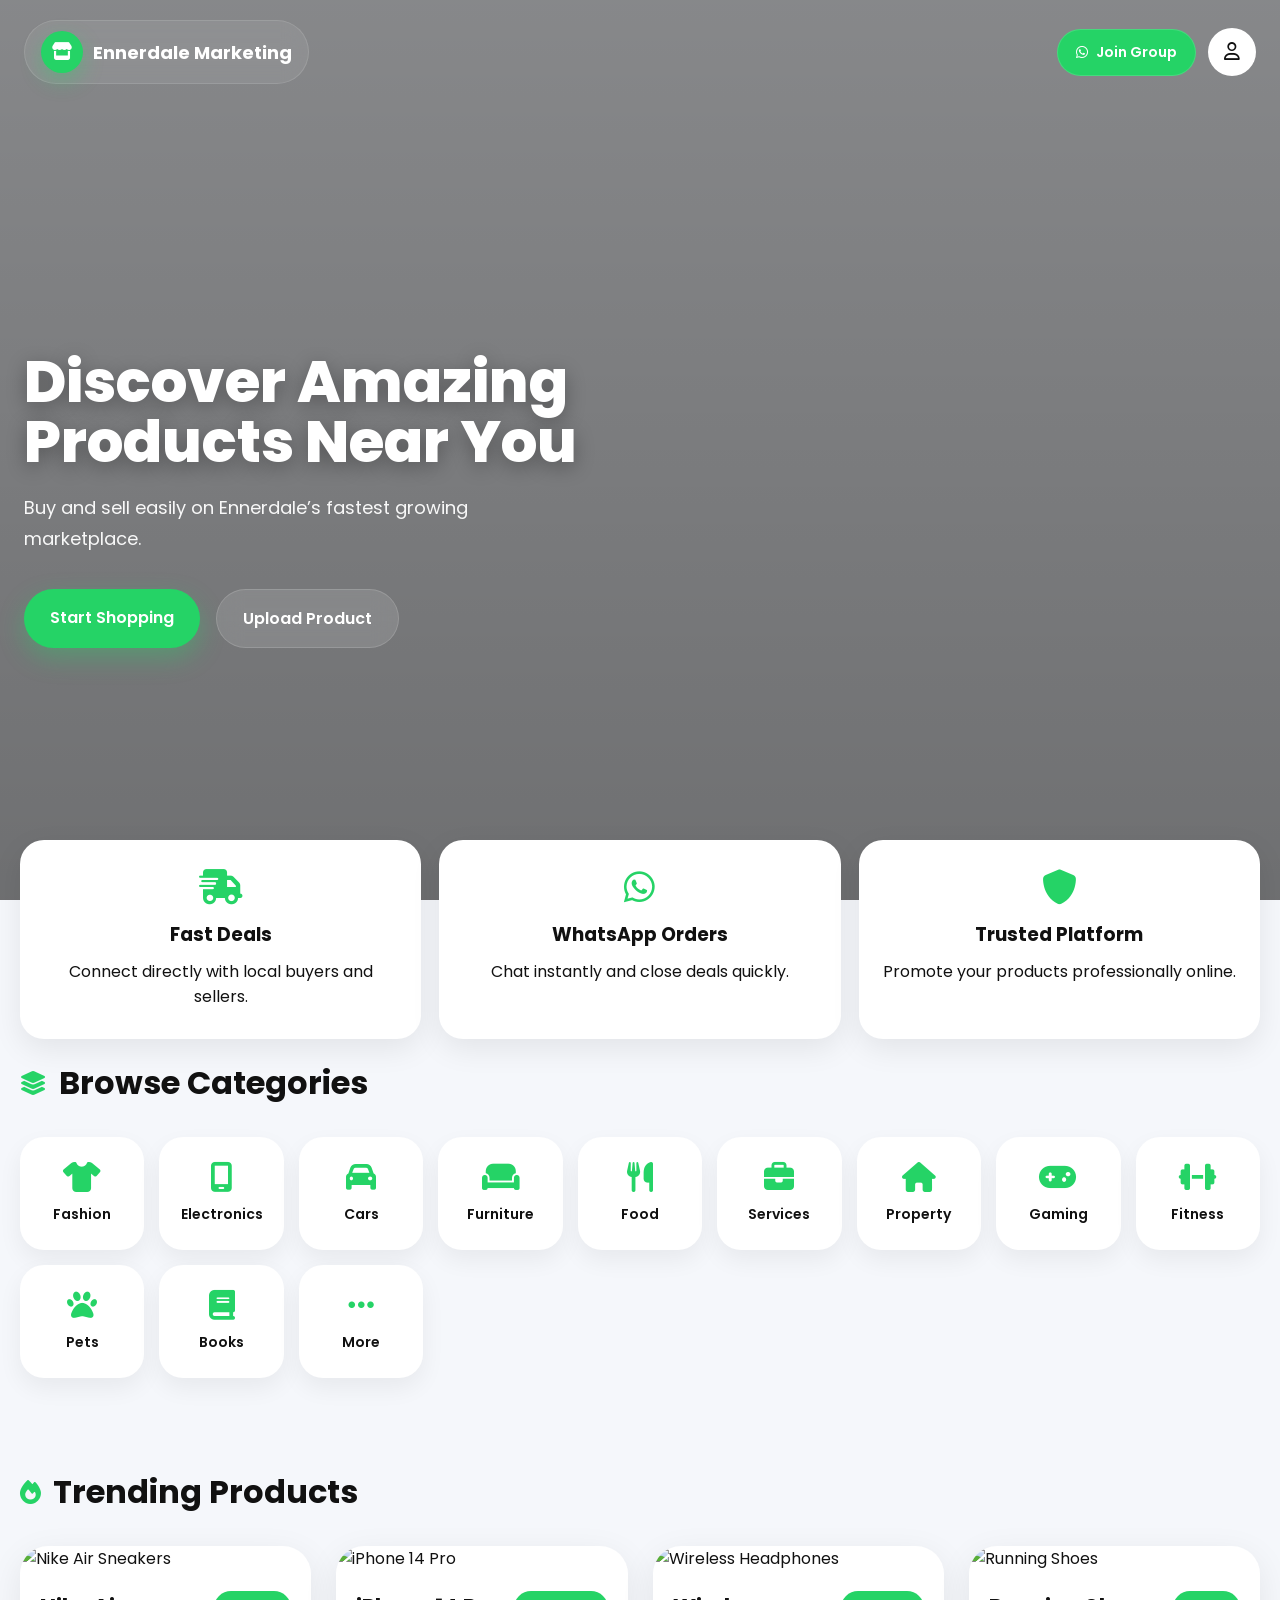
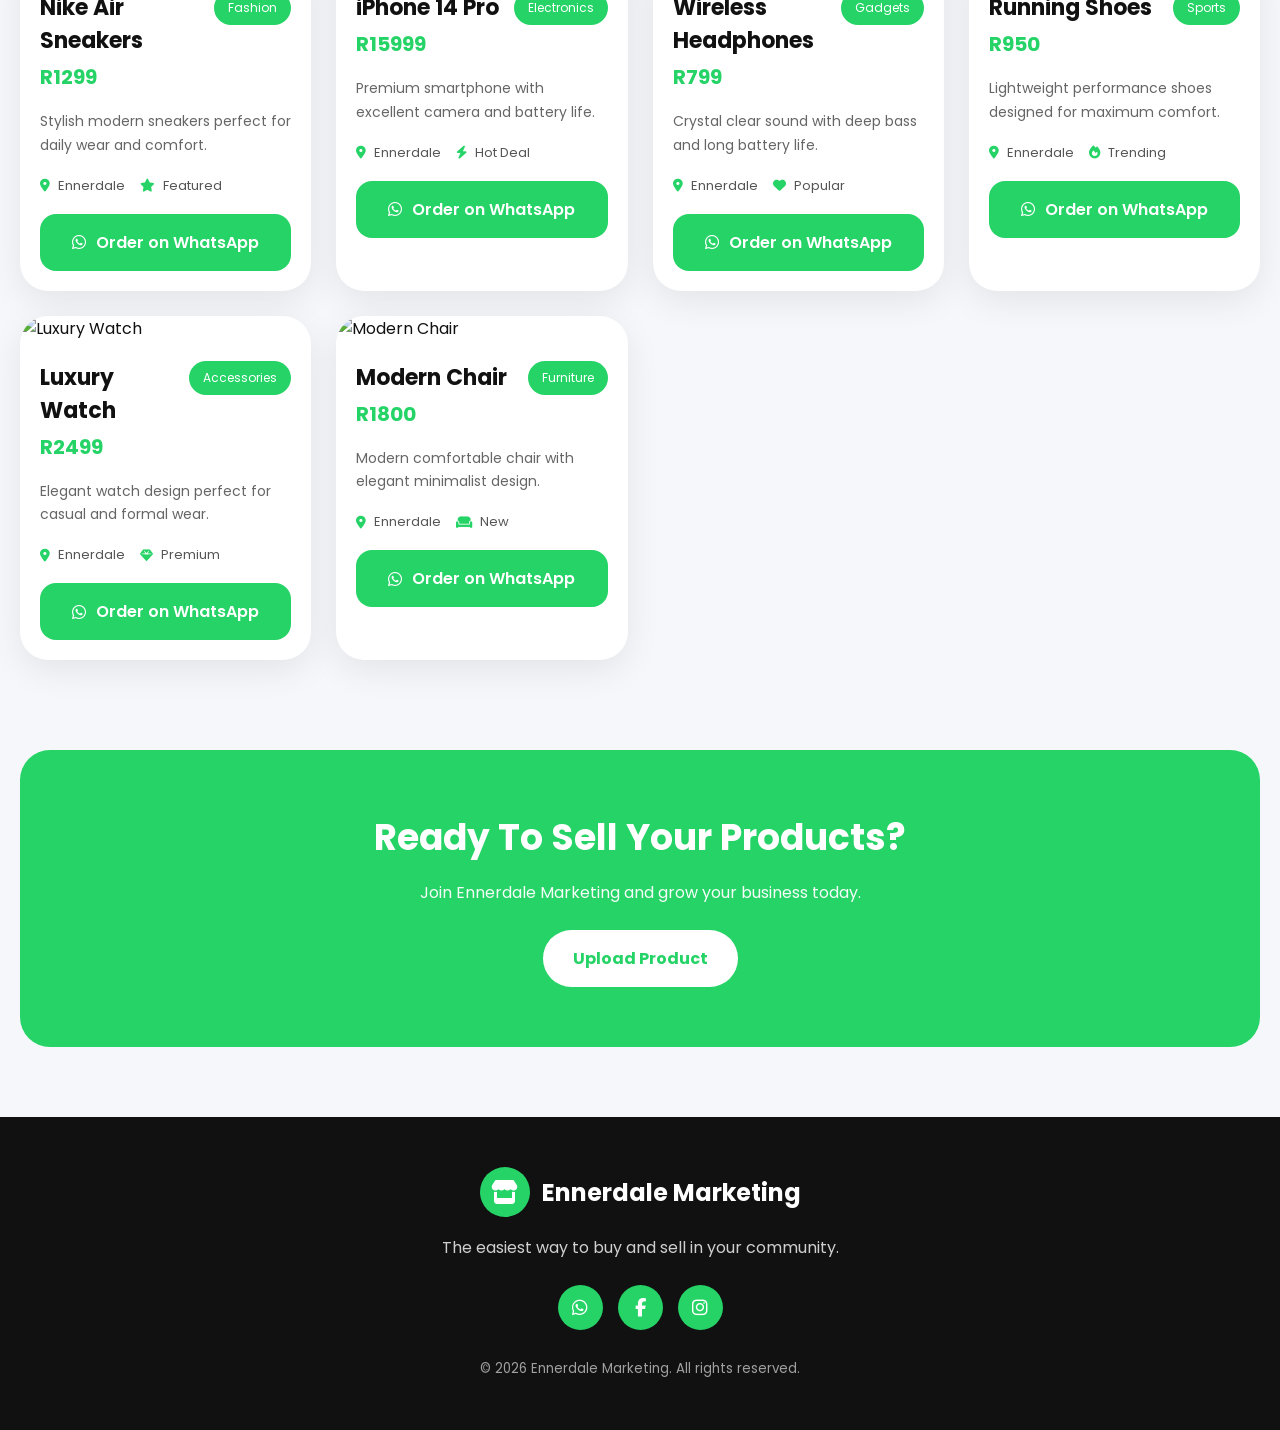
==== index.html @ 595d5272 "feat: implement product enquiry modal with WhatsApp deep-linking for product cards" ====
<!DOCTYPE html>
<html lang="en">
<head>
  <meta charset="UTF-8"/>
  <meta name="viewport" content="width=device-width, initial-scale=1.0"/>

  <title>Ennerdale Marketing</title>

  <!-- FONT -->
  <link rel="preconnect" href="https://fonts.googleapis.com">
  <link rel="preconnect" href="https://fonts.gstatic.com" crossorigin>

  <link href="https://fonts.googleapis.com/css2?family=Poppins:wght@300;400;500;600;700;800&display=swap" rel="stylesheet">

  <!-- ICONS -->
  <link
    rel="stylesheet"
    href="https://cdnjs.cloudflare.com/ajax/libs/font-awesome/6.5.2/css/all.min.css"
  />

  <link rel="stylesheet" href="style.css"/>
</head>
<body>

  <!-- HERO -->
<header class="hero">

  <!-- HERO IMAGE -->

  

  <!-- DARK OVERLAY -->

  <div class="hero-overlay"></div>

  <!-- NAVBAR -->

  <nav class="navbar">

    <div class="logo">

      <i class="fa-solid fa-store"></i>

      <span>Ennerdale Marketing</span>

    </div>

    <div class="nav-actions">

      <a
        href="https://chat.whatsapp.com/"
        target="_blank"
        class="group-btn"
      >

        <i class="fa-brands fa-whatsapp"></i>

        Join Group

      </a>

      <a href="https://j38-dev.github.io/Ennerdale-Marketing-Login/" class="login-icon">

        <i class="fa-regular fa-user"></i>

      </a>

    </div>

  </nav>

  <!-- HERO CONTENT -->

  <div class="hero-content">

    <h1>
      Discover Amazing Products Near You
    </h1>

    <p>
      Buy and sell easily on Ennerdale’s fastest growing marketplace.
    </p>

    <div class="hero-buttons">

      <a href="#" class="hero-btn primary-btn">
        Start Shopping
      </a>

      <a href="https://j38-dev.github.io/Ennerdale-marketing-product-page/" class="hero-btn secondary-btn">
        Upload Product
      </a>

    </div>

  </div>

</header>

  <!-- FEATURES -->

  <section class="features">

    <div class="feature-box">

      <i class="fa-solid fa-truck-fast"></i>

      <h3>Fast Deals</h3>

      <p>
        Connect directly with local buyers and sellers.
      </p>

    </div>

    <div class="feature-box">

      <i class="fa-brands fa-whatsapp"></i>

      <h3>WhatsApp Orders</h3>

      <p>
        Chat instantly and close deals quickly.
      </p>

    </div>

    <div class="feature-box">

      <i class="fa-solid fa-shield"></i>

      <h3>Trusted Platform</h3>

      <p>
        Promote your products professionally online.
      </p>

    </div>

  </section>

<!-- CATEGORIES -->

<section class="categories-section">

  <div class="section-title">

    <i class="fa-solid fa-layer-group"></i>

    <h2>Browse Categories</h2>

  </div>

  <div class="categories-grid">

    <div class="category-card">
      <i class="fa-solid fa-shirt"></i>
      <span>Fashion</span>
    </div>

    <div class="category-card">
      <i class="fa-solid fa-mobile-screen"></i>
      <span>Electronics</span>
    </div>

    <div class="category-card">
      <i class="fa-solid fa-car"></i>
      <span>Cars</span>
    </div>

    <div class="category-card">
      <i class="fa-solid fa-couch"></i>
      <span>Furniture</span>
    </div>

    <div class="category-card">
      <i class="fa-solid fa-utensils"></i>
      <span>Food</span>
    </div>

    <div class="category-card">
      <i class="fa-solid fa-briefcase"></i>
      <span>Services</span>
    </div>

    <div class="category-card">
      <i class="fa-solid fa-house"></i>
      <span>Property</span>
    </div>

    <div class="category-card">
      <i class="fa-solid fa-gamepad"></i>
      <span>Gaming</span>
    </div>

    <div class="category-card">
      <i class="fa-solid fa-dumbbell"></i>
      <span>Fitness</span>
    </div>

    <div class="category-card">
      <i class="fa-solid fa-paw"></i>
      <span>Pets</span>
    </div>

    <div class="category-card">
      <i class="fa-solid fa-book"></i>
      <span>Books</span>
    </div>

    <div class="category-card">
      <i class="fa-solid fa-ellipsis"></i>
      <span>More</span>
    </div>

  </div>

</section>

  <!-- PRODUCTS -->

  <section class="products-section">

    <div class="section-title">

      <i class="fa-solid fa-fire"></i>

      <h2>Trending Products</h2>

    </div>

    <div class="products-grid">

      <!-- PRODUCT 1 -->

      <div class="product-card" id="nike-air-sneakers" data-title="Nike Air Sneakers" data-price="R1299" data-image="https://images.unsplash.com/photo-1542291026-7eec264c27ff?q=80&w=1200" data-category="Fashion">

        <img
          src="https://images.unsplash.com/photo-1542291026-7eec264c27ff?q=80&w=1200"
          class="product-image"
          alt="Nike Air Sneakers"
        >

        <div class="product-content">

          <div class="top-row">

            <div>

              <div class="product-title">
                Nike Air Sneakers
              </div>

              <div class="product-price">
                R1299
              </div>

            </div>

            <div class="category-badge">
              Fashion
            </div>

          </div>

          <div class="product-description">
            Stylish modern sneakers perfect for daily wear and comfort.
          </div>

          <div class="info-row">

            <div class="info-item">
              <i class="fa-solid fa-location-dot"></i>
              Ennerdale
            </div>

            <div class="info-item">
              <i class="fa-solid fa-star"></i>
              Featured
            </div>

          </div>

          <a
            href="#"
            class="whatsapp-btn enquire-btn"
          >

            <i class="fa-brands fa-whatsapp"></i>

            Order on WhatsApp

          </a>

        </div>

      </div>

      <!-- PRODUCT 2 -->

      <div class="product-card" id="iphone-14-pro" data-title="iPhone 14 Pro" data-price="R15999" data-image="https://images.unsplash.com/photo-1511707171634-5f897ff02aa9?q=80&w=1200" data-category="Electronics">

        <img
          src="https://images.unsplash.com/photo-1511707171634-5f897ff02aa9?q=80&w=1200"
          class="product-image"
          alt="iPhone 14 Pro"
        >

        <div class="product-content">

          <div class="top-row">

            <div>

              <div class="product-title">
                iPhone 14 Pro
              </div>

              <div class="product-price">
                R15999
              </div>

            </div>

            <div class="category-badge">
              Electronics
            </div>

          </div>

          <div class="product-description">
            Premium smartphone with excellent camera and battery life.
          </div>

          <div class="info-row">

            <div class="info-item">
              <i class="fa-solid fa-location-dot"></i>
              Ennerdale
            </div>

            <div class="info-item">
              <i class="fa-solid fa-bolt"></i>
              Hot Deal
            </div>

          </div>

          <a
            href="#"
            class="whatsapp-btn enquire-btn"
          >

            <i class="fa-brands fa-whatsapp"></i>

            Order on WhatsApp

          </a>

        </div>

      </div>

      <!-- PRODUCT 3 -->

      <div class="product-card" id="wireless-headphones" data-title="Wireless Headphones" data-price="R799" data-image="https://images.unsplash.com/photo-1505740420928-5e560c06d30e?q=80&w=1200" data-category="Gadgets">

        <img
          src="https://images.unsplash.com/photo-1505740420928-5e560c06d30e?q=80&w=1200"
          class="product-image"
          alt="Wireless Headphones"
        >

        <div class="product-content">

          <div class="top-row">

            <div>

              <div class="product-title">
                Wireless Headphones
              </div>

              <div class="product-price">
                R799
              </div>

            </div>

            <div class="category-badge">
              Gadgets
            </div>

          </div>

          <div class="product-description">
            Crystal clear sound with deep bass and long battery life.
          </div>

          <div class="info-row">

            <div class="info-item">
              <i class="fa-solid fa-location-dot"></i>
              Ennerdale
            </div>

            <div class="info-item">
              <i class="fa-solid fa-heart"></i>
              Popular
            </div>

          </div>

          <a
            href="#"
            class="whatsapp-btn enquire-btn"
          >

            <i class="fa-brands fa-whatsapp"></i>

            Order on WhatsApp

          </a>

        </div>

      </div>

      <!-- PRODUCT 4 -->

      <div class="product-card" id="running-shoes" data-title="Running Shoes" data-price="R950" data-image="https://images.unsplash.com/photo-1491553895911-0055eca6402d?q=80&w=1200" data-category="Sports">

        <img
          src="https://images.unsplash.com/photo-1491553895911-0055eca6402d?q=80&w=1200"
          class="product-image"
          alt="Running Shoes"
        >

        <div class="product-content">

          <div class="top-row">

            <div>

              <div class="product-title">
                Running Shoes
              </div>

              <div class="product-price">
                R950
              </div>

            </div>

            <div class="category-badge">
              Sports
            </div>

          </div>

          <div class="product-description">
            Lightweight performance shoes designed for maximum comfort.
          </div>

          <div class="info-row">

            <div class="info-item">
              <i class="fa-solid fa-location-dot"></i>
              Ennerdale
            </div>

            <div class="info-item">
              <i class="fa-solid fa-fire"></i>
              Trending
            </div>

          </div>

          <a
            href="#"
            class="whatsapp-btn enquire-btn"
          >

            <i class="fa-brands fa-whatsapp"></i>

            Order on WhatsApp

          </a>

        </div>

      </div>

      <!-- PRODUCT 5 -->

      <div class="product-card" id="luxury-watch" data-title="Luxury Watch" data-price="R2499" data-image="https://images.unsplash.com/photo-1523275335684-37898b6baf30?q=80&w=1200" data-category="Accessories">

        <img
          src="https://images.unsplash.com/photo-1523275335684-37898b6baf30?q=80&w=1200"
          class="product-image"
          alt="Luxury Watch"
        >

        <div class="product-content">

          <div class="top-row">

            <div>

              <div class="product-title">
                Luxury Watch
              </div>

              <div class="product-price">
                R2499
              </div>

            </div>

            <div class="category-badge">
              Accessories
            </div>

          </div>

          <div class="product-description">
            Elegant watch design perfect for casual and formal wear.
          </div>

          <div class="info-row">

            <div class="info-item">
              <i class="fa-solid fa-location-dot"></i>
              Ennerdale
            </div>

            <div class="info-item">
              <i class="fa-solid fa-gem"></i>
              Premium
            </div>

          </div>

          <a
            href="#"
            class="whatsapp-btn enquire-btn"
          >

            <i class="fa-brands fa-whatsapp"></i>

            Order on WhatsApp

          </a>

        </div>

      </div>

      <!-- PRODUCT 6 -->

      <div class="product-card" id="modern-chair" data-title="Modern Chair" data-price="R1800" data-image="https://images.unsplash.com/photo-1503602642458-232111445657?q=80&w=1200" data-category="Furniture">

        <img
          src="https://images.unsplash.com/photo-1503602642458-232111445657?q=80&w=1200"
          class="product-image"
          alt="Modern Chair"
        >

        <div class="product-content">

          <div class="top-row">

            <div>

              <div class="product-title">
                Modern Chair
              </div>

              <div class="product-price">
                R1800
              </div>

            </div>

            <div class="category-badge">
              Furniture
            </div>

          </div>

          <div class="product-description">
            Modern comfortable chair with elegant minimalist design.
          </div>

          <div class="info-row">

            <div class="info-item">
              <i class="fa-solid fa-location-dot"></i>
              Ennerdale
            </div>

            <div class="info-item">
              <i class="fa-solid fa-couch"></i>
              New
            </div>

          </div>

          <a
            href="#"
            class="whatsapp-btn enquire-btn"
          >

            <i class="fa-brands fa-whatsapp"></i>

            Order on WhatsApp

          </a>

        </div>

      </div>

    </div>

  </section>

  <!-- CTA -->

  <section class="cta-section">

    <h2>
      Ready To Sell Your Products?
    </h2>

    <p>
      Join Ennerdale Marketing and grow your business today.
    </p>

    <a href="https://j38-dev.github.io/Ennerdale-marketing-product-page/" class="cta-btn">
      Upload Product
    </a>

  </section>

  <!-- FOOTER -->

  <footer class="footer">

    <div class="footer-logo">

      <i class="fa-solid fa-store"></i>

      Ennerdale Marketing

    </div>

    <p>
      The easiest way to buy and sell in your community.
    </p>

    <div class="socials">

      <a href="#">
        <i class="fa-brands fa-whatsapp"></i>
      </a>

      <a href="#">
        <i class="fa-brands fa-facebook-f"></i>
      </a>

      <a href="#">
        <i class="fa-brands fa-instagram"></i>
      </a>

    </div>

    <small>
      © 2026 Ennerdale Marketing. All rights reserved.
    </small>

  </footer>

  <!-- WHATSAPP ENQUIRY MODAL -->
  <div id="enquiryModal" class="modal-overlay">
    <div class="modal-card">
      <button class="modal-close-btn" id="closeModalBtn" aria-label="Close modal">
        <i class="fa-solid fa-xmark"></i>
      </button>
      
      <div class="modal-header">
        <i class="fa-solid fa-comments"></i>
        <h2>Send Message to Seller</h2>
      </div>
      
      <div class="modal-body">
        <!-- Product Quick Preview -->
        <div class="modal-product-preview">
          <img src="" id="modalProductImage" alt="" class="modal-product-img">
          <div class="modal-product-info">
            <h3 id="modalProductTitle">Product Title</h3>
            <span class="modal-product-price" id="modalProductPrice">Price</span>
            <div class="modal-product-meta">
              <span class="modal-product-badge" id="modalProductBadge">Category</span>
              <span class="modal-product-location">
                <i class="fa-solid fa-location-dot"></i>
                Ennerdale
              </span>
            </div>
          </div>
        </div>
        
        <!-- Composer Area -->
        <div class="modal-composer">
          <label for="modalMessageText" class="modal-label">Your Message:</label>
          <textarea id="modalMessageText" rows="4" placeholder="Type your message here..."></textarea>
          
          <div class="modal-hint">
            <i class="fa-solid fa-circle-info"></i>
            <span>A shareable deep-link back to this specific product will be appended automatically. When clicked, it will bring the seller straight here.</span>
          </div>
        </div>
      </div>
      
      <div class="modal-footer">
        <button id="sendWhatsappBtn" class="modal-send-btn">
          <i class="fa-brands fa-whatsapp"></i>
          Send on WhatsApp
        </button>
      </div>
    </div>
  </div>

  <script>
    // Config
    const CONFIG = {
      whatsappNumber: '27123456789', // Customize seller's countrycode + phone number here
      defaultTemplate: "Hi! Is this still available? I'm interested in the [TITLE] ([PRICE])."
    };

    // DOM Elements
    const enquiryModal = document.getElementById('enquiryModal');
    const closeModalBtn = document.getElementById('closeModalBtn');
    const modalProductImage = document.getElementById('modalProductImage');
    const modalProductTitle = document.getElementById('modalProductTitle');
    const modalProductPrice = document.getElementById('modalProductPrice');
    const modalProductBadge = document.getElementById('modalProductBadge');
    const modalMessageText = document.getElementById('modalMessageText');
    const sendWhatsappBtn = document.getElementById('sendWhatsappBtn');

    let activeProductData = null;

    // Open Modal
    function openEnquiryModal(productData) {
      activeProductData = productData;
      
      modalProductImage.src = productData.image;
      modalProductImage.alt = productData.title;
      modalProductTitle.textContent = productData.title;
      modalProductPrice.textContent = productData.price;
      modalProductBadge.textContent = productData.category;
      
      // Auto-populate message composer
      const customMsg = CONFIG.defaultTemplate
        .replace('[TITLE]', productData.title)
        .replace('[PRICE]', productData.price);
        
      modalMessageText.value = customMsg;
      
      // Show modal & prevent background scroll
      enquiryModal.classList.add('active');
      document.body.style.overflow = 'hidden';
      
      // Focus the textarea
      setTimeout(() => {
        modalMessageText.focus();
        modalMessageText.setSelectionRange(modalMessageText.value.length, modalMessageText.value.length);
      }, 100);
    }

    // Close Modal
    function closeEnquiryModal() {
      enquiryModal.classList.remove('active');
      document.body.style.overflow = '';
      activeProductData = null;
    }

    // Bind Button Clicks
    document.querySelectorAll('.enquire-btn').forEach(btn => {
      btn.addEventListener('click', function(e) {
        e.preventDefault();
        const card = this.closest('.product-card');
        if (card) {
          const productData = {
            id: card.id,
            title: card.getAttribute('data-title'),
            price: card.getAttribute('data-price'),
            image: card.getAttribute('data-image'),
            category: card.getAttribute('data-category')
          };
          openEnquiryModal(productData);
        }
      });
    });

    // Close Actions
    closeModalBtn.addEventListener('click', closeEnquiryModal);
    enquiryModal.addEventListener('click', function(e) {
      if (e.target === enquiryModal) {
        closeEnquiryModal();
      }
    });
    document.addEventListener('keydown', function(e) {
      if (e.key === 'Escape' && enquiryModal.classList.contains('active')) {
        closeEnquiryModal();
      }
    });

    // Send WhatsApp Message
    sendWhatsappBtn.addEventListener('click', function() {
      if (!activeProductData) return;
      
      const customMessage = modalMessageText.value.trim();
      
      // Construct deep link
      const baseLink = window.location.origin + window.location.pathname;
      const productLink = baseLink + '#' + activeProductData.id;
      
      // Format message text
      const fullText = `${customMessage}\n\nProduct Link: ${productLink}`;
      
      // Encode
      const encodedText = encodeURIComponent(fullText);
      const whatsappUrl = `https://wa.me/${CONFIG.whatsappNumber}?text=${encodedText}`;
      
      // Open in a new tab
      window.open(whatsappUrl, '_blank');
      
      // Close modal
      closeEnquiryModal();
    });

    // Scroll to & highlight product based on URL hash
    function checkHashAndHighlight() {
      const hash = window.location.hash;
      if (hash) {
        const targetId = decodeURIComponent(hash.substring(1));
        const targetElement = document.getElementById(targetId);
        if (targetElement && targetElement.classList.contains('product-card')) {
          // Subtle timeout to ensure page rendering is stable
          setTimeout(() => {
            targetElement.scrollIntoView({ behavior: 'smooth', block: 'center' });
            
            // Clear highlights from other cards
            document.querySelectorAll('.product-card').forEach(card => {
              card.classList.remove('highlight-product');
            });
            
            // Add premium pulse highlight class
            targetElement.classList.add('highlight-product');
            
            // Fade-out highlight after 5 seconds
            setTimeout(() => {
              targetElement.classList.remove('highlight-product');
            }, 5000);
          }, 300);
        }
      }
    }

    // Trigger hash highlights
    window.addEventListener('load', checkHashAndHighlight);
    window.addEventListener('hashchange', checkHashAndHighlight);
  </script>
</body>
</html>
---- style.css ----
*{
  margin:0;
  padding:0;
  box-sizing:border-box;
  font-family:'Poppins', sans-serif;
}

body{
  background:#f5f7fb;
  color:#111;
}

/* HERO */

/* HERO */

.hero{
  position:relative;
  min-height:100vh;

  background:
  linear-gradient(
    rgba(0,0,0,0.45),
    rgba(0,0,0,0.55)
  ),
  url('https://images.unsplash.com/photo-1520607162513-77705c0f0d4a?q=80&w=1400&auto=format&fit=crop');

  background-size:cover;
  background-position:center;
  background-repeat:no-repeat;

  display:flex;
  flex-direction:column;
  justify-content:center;

  overflow:hidden;
}

/* NAVBAR */

.navbar{
  position:absolute;
  top:0;
  left:0;

  width:100%;

  padding:20px 24px;

  display:flex;
  justify-content:space-between;
  align-items:center;

  z-index:100;
}

/* LOGO */

.logo{
  display:flex;
  align-items:center;
  gap:10px;

  color:white;

  font-size:18px;
  font-weight:700;

  backdrop-filter:blur(12px);

  background:rgba(255,255,255,0.08);

  padding:10px 16px;

  border-radius:60px;

  border:1px solid rgba(255,255,255,0.12);
}

.logo i{
  width:42px;
  height:42px;

  border-radius:50%;

  background:#25D366;

  display:flex;
  justify-content:center;
  align-items:center;

  box-shadow:0 8px 20px rgba(37,211,102,0.35);
}

/* RIGHT SIDE */

.nav-actions{
  display:flex;
  align-items:center;
  gap:12px;
}

/* WHATSAPP BUTTON */

.group-btn{
  display:flex;
  align-items:center;
  gap:8px;

  text-decoration:none;

  color:white;

  background:rgba(255,255,255,0.12);

  backdrop-filter:blur(12px);

  border:1px solid rgba(255,255,255,0.15);

  padding:12px 18px;

  border-radius:50px;

  font-size:14px;
  font-weight:600;

  transition:0.3s;
}

.group-btn:hover{
  background:#25D366;
}

/* LOGIN BUTTON */

.login-icon{
  width:48px;
  height:48px;

  border-radius:50%;

  display:flex;
  justify-content:center;
  align-items:center;

  text-decoration:none;

  color:white;

  background:rgba(255,255,255,0.12);

  backdrop-filter:blur(12px);

  border:1px solid rgba(255,255,255,0.15);

  font-size:18px;

  transition:0.3s;
}

.login-icon:hover{
  background:white;
  color:#111;
}

/* HERO CONTENT */

.hero-content{
  width:100%;
  max-width:700px;

  padding:160px 24px 60px;

  color:white;

  position:relative;
  z-index:10;
}

.hero-content h1{
  font-size:58px;
  line-height:1.05;

  font-weight:800;

  margin-bottom:20px;

  text-shadow:0 5px 20px rgba(0,0,0,0.3);
}

.hero-content p{
  font-size:18px;

  line-height:1.7;

  max-width:520px;

  opacity:0.95;

  margin-bottom:35px;
}

/* HERO BUTTONS */

.hero-buttons{
  display:flex;
  gap:16px;
  flex-wrap:wrap;
}

.hero-btn{
  text-decoration:none;

  padding:16px 26px;

  border-radius:50px;

  font-weight:600;

  transition:0.3s;
}

.primary-btn{
  background:#25D366;
  color:white;

  box-shadow:0 10px 25px rgba(37,211,102,0.35);
}

.primary-btn:hover{
  transform:translateY(-3px);
}

.secondary-btn{
  background:rgba(255,255,255,0.12);

  backdrop-filter:blur(12px);

  border:1px solid rgba(255,255,255,0.15);

  color:white;
}

.secondary-btn:hover{
  background:white;
  color:#111;
}

/* ================= MOBILE ================= */

@media(max-width:768px){

  .hero{
    min-height:100vh;
    justify-content:flex-start;
  }

  .navbar{
    padding:16px;

    flex-direction:column;
    align-items:stretch;

    gap:14px;
  }

  .logo{
    width:100%;

    justify-content:center;

    font-size:15px;

    padding:10px 14px;
  }

  .logo i{
    width:36px;
    height:36px;

    font-size:14px;
  }

  .nav-actions{
    width:100%;

    display:flex;
    justify-content:center;

    gap:10px;
  }

  .group-btn{
    flex:1;

    justify-content:center;

    padding:13px 14px;

    font-size:13px;
  }

  .login-icon{
    width:46px;
    height:46px;

    flex-shrink:0;
  }

  .hero-content{
    padding:230px 20px 50px;

    text-align:center;

    max-width:100%;
  }

  .hero-content h1{
    font-size:36px;
    line-height:1.15;

    margin-bottom:16px;
  }

  .hero-content p{
    font-size:15px;

    line-height:1.6;

    margin:0 auto 28px;
  }

  .hero-buttons{
    flex-direction:column;

    width:100%;
  }

  .hero-btn{
    width:100%;

    text-align:center;

    padding:15px 20px;
  }

}

/* EXTRA SMALL DEVICES */

@media(max-width:480px){

  .hero-content{
    padding-top:220px;
  }

  .hero-content h1{
    font-size:30px;
  }

  .group-btn{
    font-size:12px;
    padding:12px;
  }

  .logo span{
    font-size:14px;
  }

}

/* FEATURES */

.features{
  margin-top:-60px;
  padding:0 20px;

  display:grid;
  grid-template-columns:repeat(auto-fit,minmax(220px,1fr));
  gap:18px;

  position:relative;
  z-index:10;
}

.feature-box{
  background:white;
  padding:30px 22px;
  border-radius:24px;
  text-align:center;
  box-shadow:0 10px 30px rgba(0,0,0,0.08);
}

.feature-box i{
  font-size:35px;
  color:#25D366;
  margin-bottom:15px;
}

.feature-box h3{
  margin-bottom:10px;
}

/* PRODUCTS */

.products-section{
  padding:70px 20px;
}

.section-title{
  display:flex;
  align-items:center;
  gap:12px;
  margin-bottom:30px;
}

.section-title i{
  color:#25D366;
  font-size:24px;
}

.section-title h2{
  font-size:32px;
}

.products-grid{
  display:grid;
  grid-template-columns:repeat(auto-fit,minmax(280px,1fr));
  gap:25px;
}

/* CARD */

.product-card{
  background:white;
  border-radius:28px;
  overflow:hidden;
  box-shadow:0 10px 35px rgba(0,0,0,0.08);
  transition:0.3s;
}

.product-card:hover{
  transform:translateY(-8px);
}

.product-image{
  width:100%;
  height:260px;
  object-fit:cover;
}

.product-content{
  padding:20px;
}

.top-row{
  display:flex;
  justify-content:space-between;
  gap:10px;
}

.product-title{
  font-size:22px;
  font-weight:700;
}

.product-price{
  color:#25D366;
  font-size:20px;
  font-weight:700;
  margin-top:5px;
}

.category-badge{
  background:#25D366;
  color:white;
  padding:8px 14px;
  border-radius:50px;
  font-size:12px;
  height:fit-content;
}

.product-description{
  color:#666;
  margin:18px 0;
  line-height:1.7;
  font-size:14px;
}

.info-row{
  display:flex;
  flex-wrap:wrap;
  gap:15px;
  margin-bottom:18px;
}

.info-item{
  display:flex;
  align-items:center;
  gap:8px;
  font-size:13px;
  color:#555;
}

.info-item i{
  color:#25D366;
}

.whatsapp-btn{
  width:100%;
  display:flex;
  justify-content:center;
  align-items:center;
  gap:10px;

  background:#25D366;
  color:white;
  text-decoration:none;

  padding:16px;
  border-radius:16px;

  font-weight:600;
  transition:0.3s;
}

.whatsapp-btn:hover{
  background:#1ebe5d;
}

/* CTA */

.cta-section{
  margin:20px;
  background:#25D366;
  color:white;
  padding:60px 25px;
  border-radius:30px;
  text-align:center;
}

.cta-section h2{
  font-size:36px;
  margin-bottom:15px;
}

.cta-section p{
  margin-bottom:25px;
  opacity:0.95;
}

.cta-btn{
  display:inline-block;
  background:white;
  color:#25D366;
  padding:16px 30px;
  border-radius:50px;
  text-decoration:none;
  font-weight:700;
}

/* FOOTER */

.footer{
  background:#111;
  color:white;
  padding:50px 20px;
  text-align:center;
  margin-top:70px;
}

.footer-logo{
  display:flex;
  justify-content:center;
  align-items:center;
  gap:12px;

  font-size:24px;
  font-weight:700;

  margin-bottom:18px;
}

.footer-logo i{
  width:50px;
  height:50px;
  background:#25D366;
  border-radius:50%;

  display:flex;
  justify-content:center;
  align-items:center;
}

.footer p{
  max-width:500px;
  margin:auto;
  opacity:0.8;
  margin-bottom:25px;
}

.socials{
  display:flex;
  justify-content:center;
  gap:15px;
  margin-bottom:25px;
}

.socials a{
  width:45px;
  height:45px;

  background:#25D366;
  color:white;

  border-radius:50%;

  display:flex;
  justify-content:center;
  align-items:center;

  text-decoration:none;
  font-size:18px;
}

small{
  opacity:0.6;
}

/* MOBILE */

@media(max-width:768px){

  .hero-content h1{
    font-size:32px;
  }

  .section-title h2{
    font-size:25px;
  }

  .cta-section h2{
    font-size:28px;
  }

  .navbar{
    flex-direction:column;
    gap:15px;
  }

}

/* NAV ACTIONS */

.nav-actions{
  display:flex;
  align-items:center;
  gap:12px;
}

.group-btn{
  display:flex;
  align-items:center;
  gap:8px;

  text-decoration:none;
  background:#25D366;
  color:white;

  padding:12px 18px;
  border-radius:50px;

  font-size:14px;
  font-weight:600;

  transition:0.3s;
}

.group-btn:hover{
  transform:translateY(-2px);
}

.login-icon{
  width:48px;
  height:48px;

  background:white;
  color:#111;

  border-radius:50%;

  display:flex;
  justify-content:center;
  align-items:center;

  text-decoration:none;

  font-size:18px;

  transition:0.3s;
}

.login-icon:hover{
  background:#25D366;
  color:white;
}

/* CATEGORIES */

.categories-section{
  padding:20px;
}

.categories-grid{
  display:grid;
  grid-template-columns:repeat(auto-fit,minmax(120px,1fr));
  gap:15px;
}

.category-card{
  background:white;

  border-radius:24px;

  padding:25px 15px;

  text-align:center;

  box-shadow:0 10px 25px rgba(0,0,0,0.06);

  transition:0.3s;

  cursor:pointer;
}

.category-card:hover{
  transform:translateY(-5px);
  background:#25D366;
  color:white;
}

.category-card:hover i{
  color:white;
}

.category-card i{
  font-size:30px;
  color:#25D366;
  margin-bottom:12px;
  transition:0.3s;
}

.category-card span{
  display:block;
  font-weight:600;
  font-size:14px;
}

/* MOBILE */

@media(max-width:768px){

  .nav-actions{
    width:100%;
    justify-content:center;
  }

  .group-btn{
    flex:1;
    justify-content:center;
  }

}

/* ================= GLOBAL ENHANCEMENTS ================= */
html {
  scroll-behavior: smooth;
}

/* ================= WHATSAPP ENQUIRY MODAL ================= */

.modal-overlay {
  position: fixed;
  top: 0;
  left: 0;
  width: 100%;
  height: 100%;
  background: rgba(17, 17, 17, 0.4);
  backdrop-filter: blur(16px);
  -webkit-backdrop-filter: blur(16px);
  display: flex;
  justify-content: center;
  align-items: center;
  z-index: 9999;
  opacity: 0;
  visibility: hidden;
  transition: opacity 0.4s ease, visibility 0.4s ease;
  padding: 20px;
}

.modal-overlay.active {
  opacity: 1;
  visibility: visible;
}

.modal-card {
  background: rgba(255, 255, 255, 0.85);
  backdrop-filter: blur(20px);
  -webkit-backdrop-filter: blur(20px);
  border: 1px solid rgba(255, 255, 255, 0.4);
  border-radius: 28px;
  width: 100%;
  max-width: 580px;
  box-shadow: 0 30px 60px rgba(0, 0, 0, 0.15);
  position: relative;
  transform: scale(0.92) translateY(20px);
  transition: transform 0.4s cubic-bezier(0.16, 1, 0.3, 1);
  overflow: hidden;
  display: flex;
  flex-direction: column;
}

.modal-overlay.active .modal-card {
  transform: scale(1) translateY(0);
}

.modal-close-btn {
  position: absolute;
  top: 20px;
  right: 20px;
  width: 38px;
  height: 38px;
  border-radius: 50%;
  background: rgba(17, 17, 17, 0.05);
  border: none;
  color: #111;
  font-size: 16px;
  display: flex;
  justify-content: center;
  align-items: center;
  cursor: pointer;
  transition: all 0.25s ease;
  z-index: 10;
}

.modal-close-btn:hover {
  background: #111;
  color: white;
  transform: rotate(90deg);
}

.modal-header {
  padding: 30px 30px 20px;
  display: flex;
  align-items: center;
  gap: 12px;
  border-bottom: 1px solid rgba(0, 0, 0, 0.06);
}

.modal-header i {
  font-size: 22px;
  color: #25D366;
  background: rgba(37, 211, 102, 0.12);
  width: 44px;
  height: 44px;
  border-radius: 12px;
  display: flex;
  justify-content: center;
  align-items: center;
}

.modal-header h2 {
  font-size: 20px;
  font-weight: 700;
  color: #111;
}

.modal-body {
  padding: 24px 30px;
  overflow-y: auto;
  max-height: 60vh;
}

/* Modal Product Preview */
.modal-product-preview {
  display: flex;
  gap: 20px;
  background: rgba(255, 255, 255, 0.6);
  border: 1px solid rgba(0, 0, 0, 0.05);
  padding: 16px;
  border-radius: 20px;
  margin-bottom: 24px;
  align-items: center;
}

.modal-product-img {
  width: 80px;
  height: 80px;
  object-fit: cover;
  border-radius: 14px;
  box-shadow: 0 4px 12px rgba(0, 0, 0, 0.05);
}

.modal-product-info {
  display: flex;
  flex-direction: column;
  gap: 4px;
}

.modal-product-info h3 {
  font-size: 17px;
  font-weight: 700;
  color: #111;
}

.modal-product-price {
  font-size: 18px;
  font-weight: 700;
  color: #25D366;
}

.modal-product-meta {
  display: flex;
  gap: 10px;
  align-items: center;
  margin-top: 2px;
}

.modal-product-badge {
  background: rgba(37, 211, 102, 0.1);
  color: #1ebe5d;
  font-size: 11px;
  font-weight: 600;
  padding: 3px 8px;
  border-radius: 50px;
}

.modal-product-location {
  font-size: 12px;
  color: #666;
  display: flex;
  align-items: center;
  gap: 4px;
}

/* Message Composer */
.modal-composer {
  display: flex;
  flex-direction: column;
  gap: 8px;
}

.modal-label {
  font-size: 14px;
  font-weight: 600;
  color: #444;
}

.modal-composer textarea {
  width: 100%;
  border: 1px solid rgba(0, 0, 0, 0.1);
  border-radius: 16px;
  padding: 16px;
  font-size: 14px;
  line-height: 1.6;
  resize: none;
  background: white;
  color: #111;
  outline: none;
  transition: all 0.3s ease;
  box-shadow: inset 0 2px 4px rgba(0, 0, 0, 0.02);
}

.modal-composer textarea:focus {
  border-color: #25D366;
  box-shadow: 0 0 0 4px rgba(37, 211, 102, 0.15);
}

.modal-hint {
  display: flex;
  gap: 8px;
  margin-top: 12px;
  font-size: 12px;
  color: #666;
  line-height: 1.5;
  background: rgba(0, 0, 0, 0.03);
  padding: 12px 16px;
  border-radius: 12px;
}

.modal-hint i {
  color: #25D366;
  font-size: 14px;
  margin-top: 2px;
}

/* Modal Footer */
.modal-footer {
  padding: 20px 30px 30px;
  border-top: 1px solid rgba(0, 0, 0, 0.06);
}

.modal-send-btn {
  width: 100%;
  display: flex;
  justify-content: center;
  align-items: center;
  gap: 10px;
  background: #25D366;
  color: white;
  border: none;
  padding: 16px;
  border-radius: 16px;
  font-size: 16px;
  font-weight: 600;
  cursor: pointer;
  transition: all 0.3s ease;
  box-shadow: 0 8px 25px rgba(37, 211, 102, 0.35);
}

.modal-send-btn:hover {
  background: #1ebe5d;
  transform: translateY(-2px);
  box-shadow: 0 12px 30px rgba(37, 211, 102, 0.45);
}

.modal-send-btn:active {
  transform: translateY(0);
}

/* ================= PRODUCT LINK GLOW HIGHLIGHT ================= */

.highlight-product {
  animation: highlightPulse 2s ease-in-out 3 alternate;
  position: relative;
}

@keyframes highlightPulse {
  0% {
    box-shadow: 0 10px 35px rgba(0, 0, 0, 0.08);
    transform: scale(1);
  }
  50% {
    box-shadow: 0 0 0 6px rgba(37, 211, 102, 0.4), 0 15px 45px rgba(37, 211, 102, 0.2);
    transform: scale(1.03);
    border-color: #25D366;
  }
  100% {
    box-shadow: 0 10px 35px rgba(0, 0, 0, 0.08);
    transform: scale(1);
  }
}

/* ================= MOBILE ADAPTABILITY FOR MODAL ================= */
@media (max-width: 580px) {
  .modal-overlay {
    padding: 10px;
  }

  .modal-card {
    border-radius: 20px;
    max-height: 90vh;
  }

  .modal-header {
    padding: 20px;
  }

  .modal-body {
    padding: 16px 20px;
  }

  .modal-product-preview {
    gap: 12px;
    padding: 12px;
    margin-bottom: 16px;
  }

  .modal-product-img {
    width: 65px;
    height: 65px;
  }

  .modal-product-info h3 {
    font-size: 15px;
  }

  .modal-product-price {
    font-size: 16px;
  }

  .modal-footer {
    padding: 16px 20px 20px;
  }
}
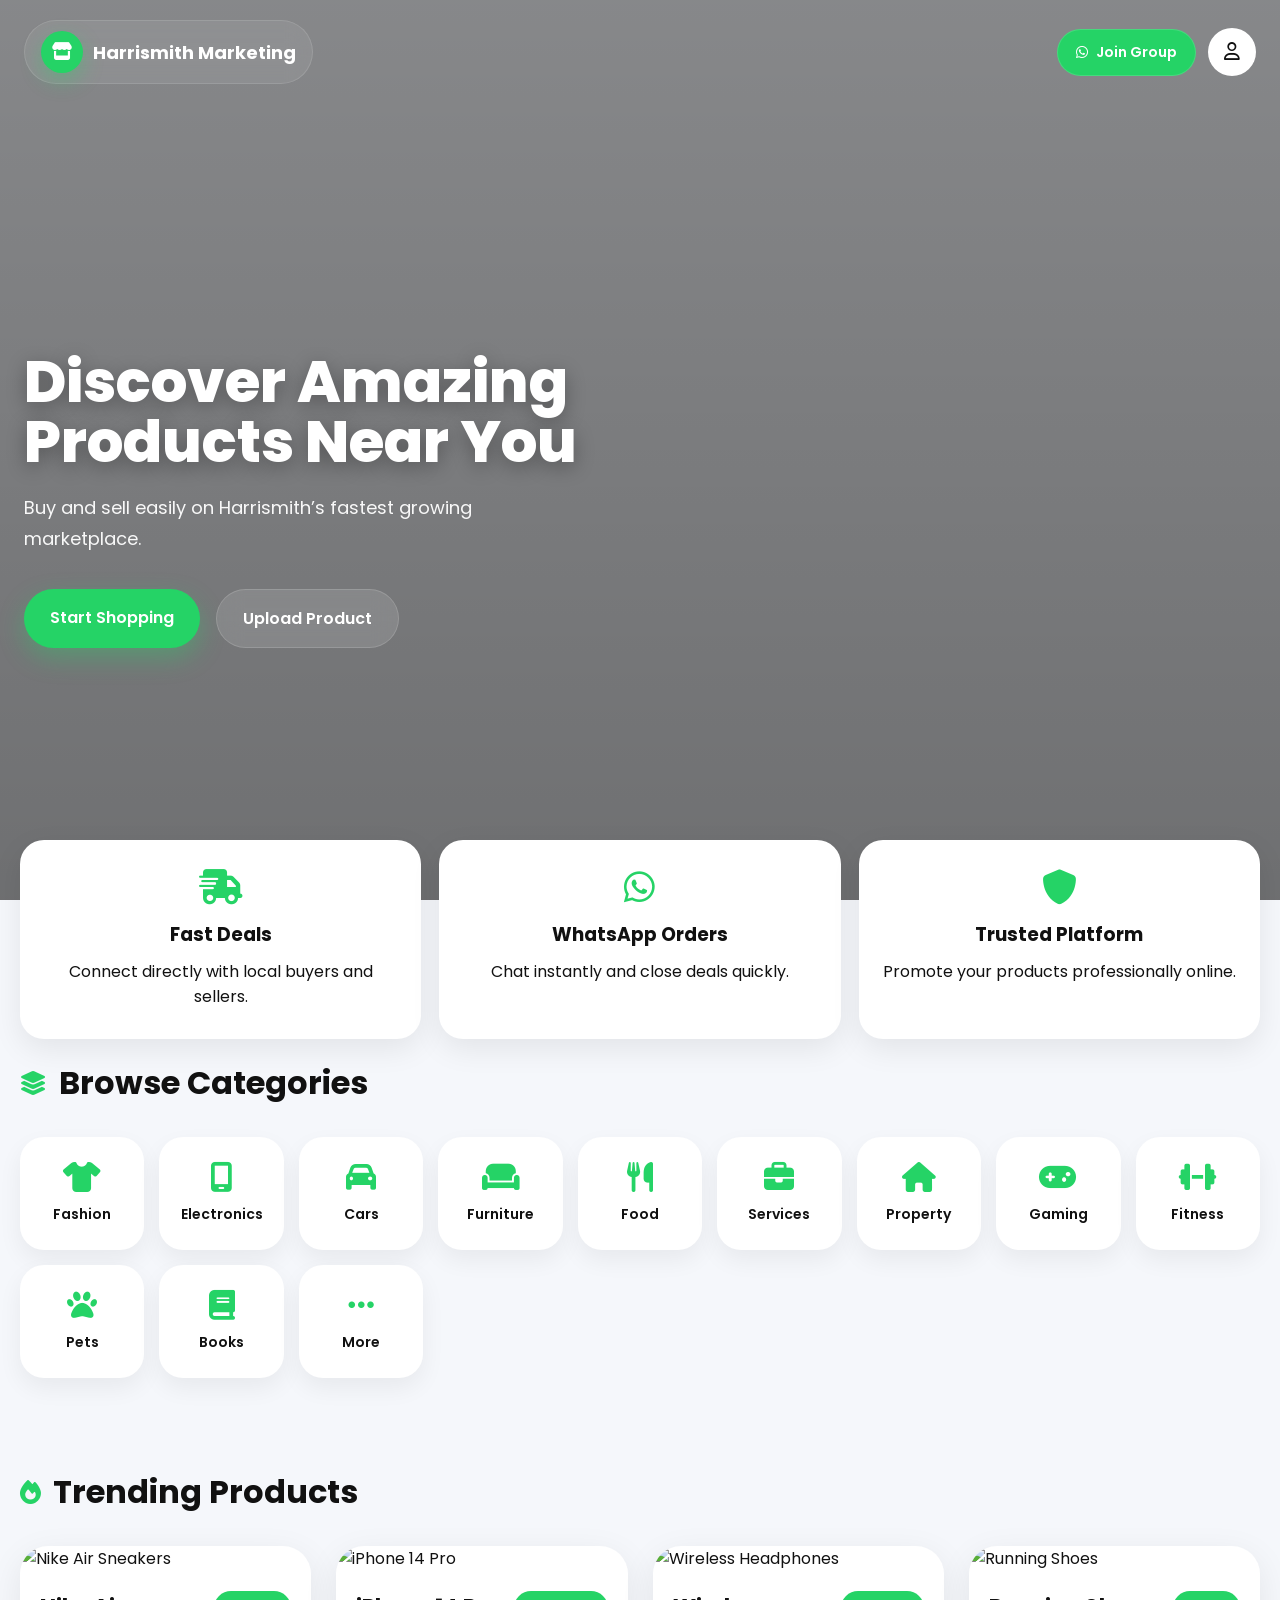
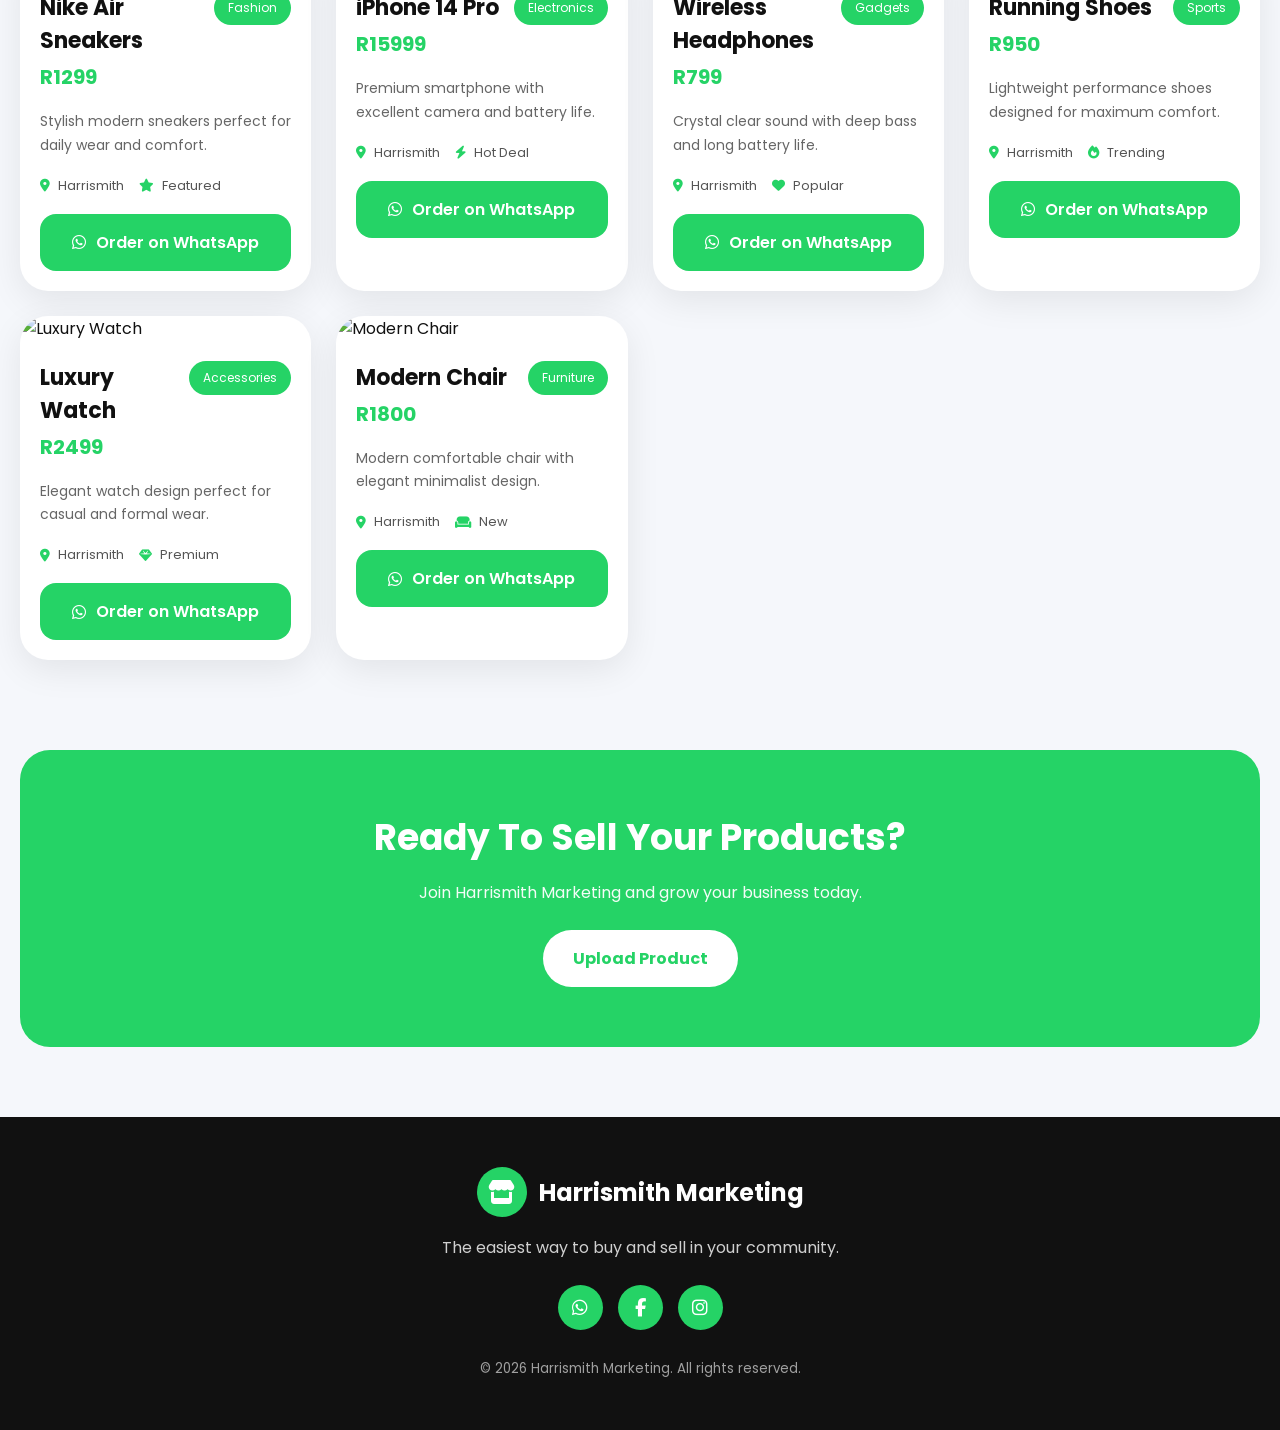
==== commit 357c16e5: "Change references from Ennerdale to Harrismith" ====
--- a/index.html
+++ b/index.html
@@ -4,7 +4,7 @@
   <meta charset="UTF-8"/>
   <meta name="viewport" content="width=device-width, initial-scale=1.0"/>
 
-  <title>Ennerdale Marketing</title>
+  <title>Harrismith Marketing</title>
 
   <!-- FONT -->
   <link rel="preconnect" href="https://fonts.googleapis.com">
@@ -41,7 +41,7 @@
 
       <i class="fa-solid fa-store"></i>
 
-      <span>Ennerdale Marketing</span>
+      <span>Harrismith Marketing</span>
 
     </div>
 
@@ -78,7 +78,7 @@
     </h1>
 
     <p>
-      Buy and sell easily on Ennerdale’s fastest growing marketplace.
+      Buy and sell easily on Harrismith’s fastest growing marketplace.
     </p>
 
     <div class="hero-buttons">
@@ -271,7 +271,7 @@
 
             <div class="info-item">
               <i class="fa-solid fa-location-dot"></i>
-              Ennerdale
+              Harrismith
             </div>
 
             <div class="info-item">
@@ -336,7 +336,7 @@
 
             <div class="info-item">
               <i class="fa-solid fa-location-dot"></i>
-              Ennerdale
+              Harrismith 
             </div>
 
             <div class="info-item">
@@ -401,7 +401,7 @@
 
             <div class="info-item">
               <i class="fa-solid fa-location-dot"></i>
-              Ennerdale
+              Harrismith 
             </div>
 
             <div class="info-item">
@@ -466,7 +466,7 @@
 
             <div class="info-item">
               <i class="fa-solid fa-location-dot"></i>
-              Ennerdale
+              Harrismith 
             </div>
 
             <div class="info-item">
@@ -531,7 +531,7 @@
 
             <div class="info-item">
               <i class="fa-solid fa-location-dot"></i>
-              Ennerdale
+              Harrismith 
             </div>
 
             <div class="info-item">
@@ -596,7 +596,7 @@
 
             <div class="info-item">
               <i class="fa-solid fa-location-dot"></i>
-              Ennerdale
+              Harrismith 
             </div>
 
             <div class="info-item">
@@ -634,7 +634,7 @@
     </h2>
 
     <p>
-      Join Ennerdale Marketing and grow your business today.
+      Join Harrismith Marketing and grow your business today.
     </p>
 
     <a href="https://j38-dev.github.io/Ennerdale-marketing-product-page/" class="cta-btn">
@@ -651,7 +651,7 @@
 
       <i class="fa-solid fa-store"></i>
 
-      Ennerdale Marketing
+      Harrismith Marketing
 
     </div>
 
@@ -676,7 +676,7 @@
     </div>
 
     <small>
-      © 2026 Ennerdale Marketing. All rights reserved.
+      © 2026 Harrismith Marketing. All rights reserved.
     </small>
 
   </footer>
@@ -704,7 +704,7 @@
               <span class="modal-product-badge" id="modalProductBadge">Category</span>
               <span class="modal-product-location">
                 <i class="fa-solid fa-location-dot"></i>
-                Ennerdale
+                Harrismith 
               </span>
             </div>
           </div>
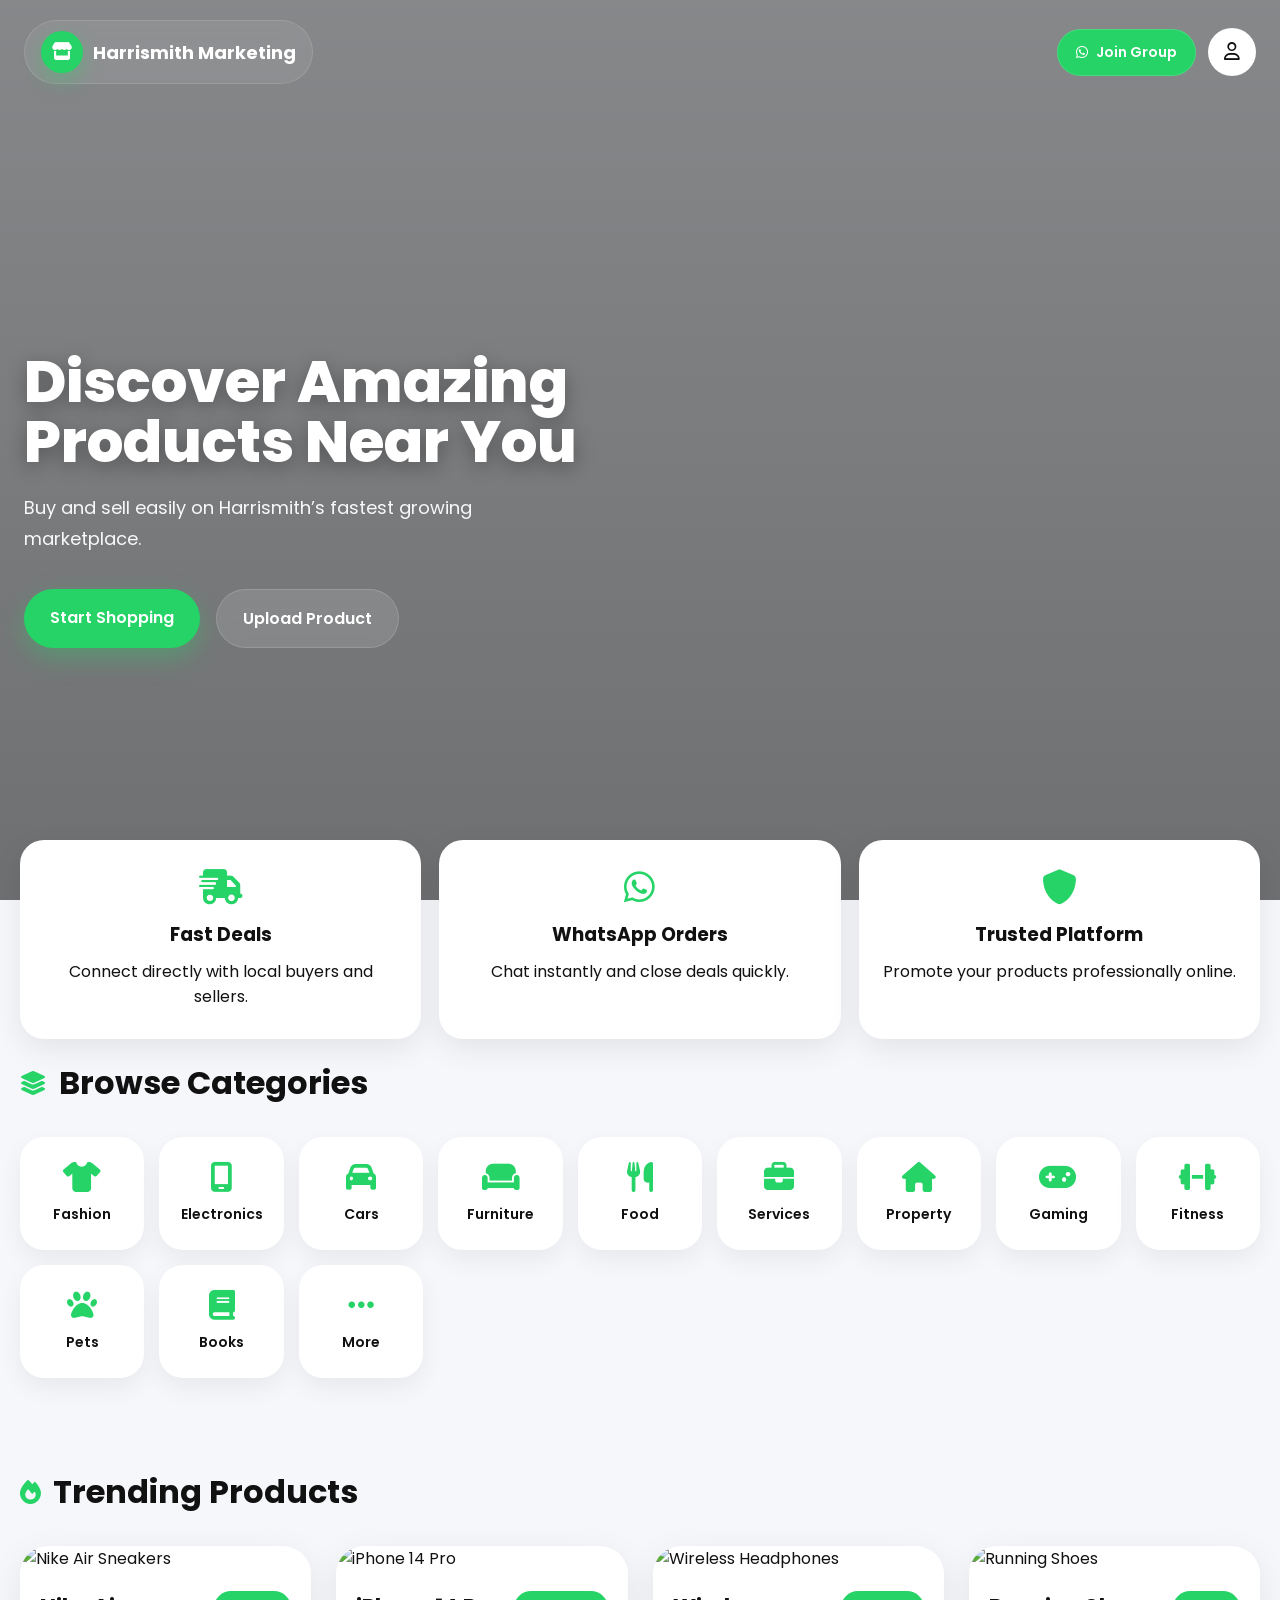
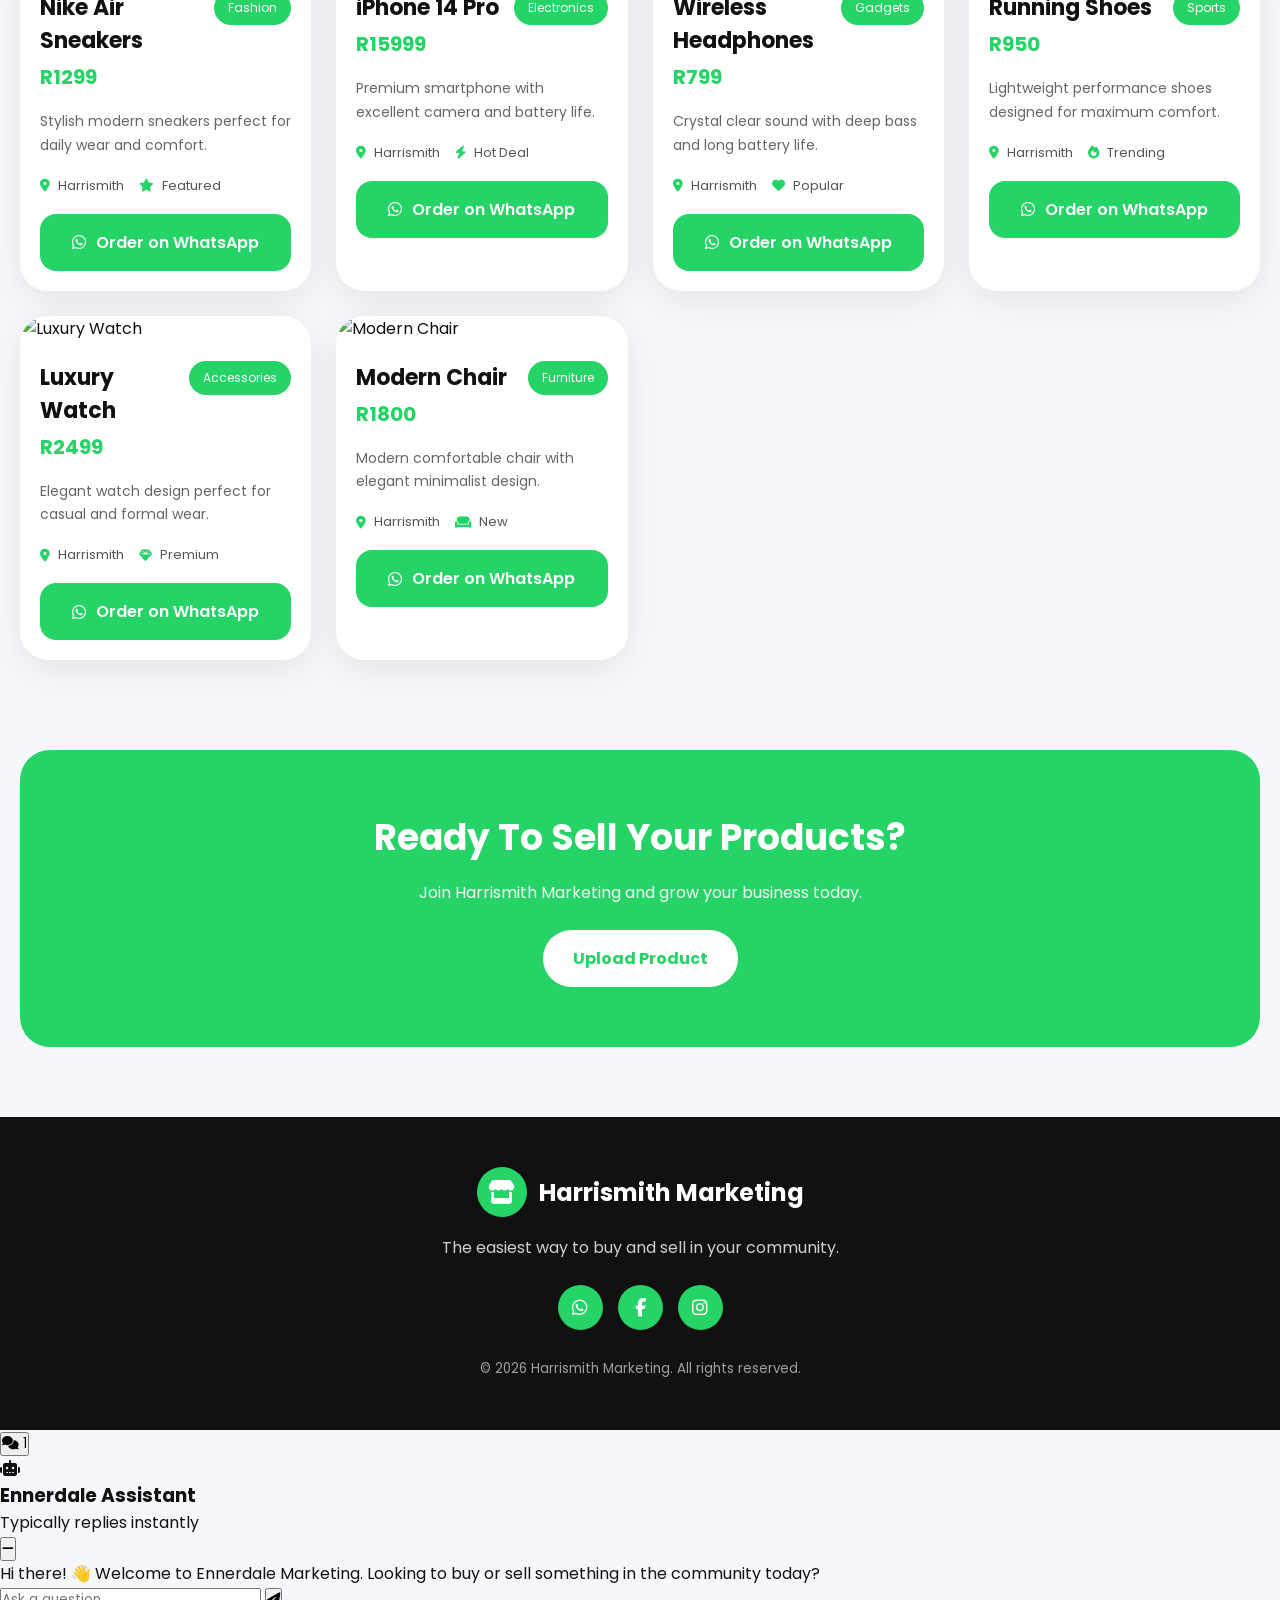
==== commit aa0569d8: "Remove duplicate 'Upload Product' text Removed duplicate 'Upload Product' text from index.html." ====
--- a/index.html
+++ b/index.html
@@ -6,13 +6,11 @@
 
   <title>Harrismith Marketing</title>
 
-  <!-- FONT -->
   <link rel="preconnect" href="https://fonts.googleapis.com">
   <link rel="preconnect" href="https://fonts.gstatic.com" crossorigin>
 
   <link href="https://fonts.googleapis.com/css2?family=Poppins:wght@300;400;500;600;700;800&display=swap" rel="stylesheet">
 
-  <!-- ICONS -->
   <link
     rel="stylesheet"
     href="https://cdnjs.cloudflare.com/ajax/libs/font-awesome/6.5.2/css/all.min.css"
@@ -22,18 +20,9 @@
 </head>
 <body>
 
-  <!-- HERO -->
-<header class="hero">
-
-  <!-- HERO IMAGE -->
-
-  
-
-  <!-- DARK OVERLAY -->
+  <header class="hero">
 
   <div class="hero-overlay"></div>
-
-  <!-- NAVBAR -->
 
   <nav class="navbar">
 
@@ -69,8 +58,6 @@
 
   </nav>
 
-  <!-- HERO CONTENT -->
-
   <div class="hero-content">
 
     <h1>
@@ -87,8 +74,7 @@
         Start Shopping
       </a>
 
-      <a href="https://j38-dev.github.io/Ennerdale-marketing-product-page/" class="hero-btn secondary-btn">
-        Upload Product
+      <a href="upload.html" class="hero-btn secondary-btn">Upload Product</a>
       </a>
 
     </div>
@@ -96,8 +82,6 @@
   </div>
 
 </header>
-
-  <!-- FEATURES -->
 
   <section class="features">
 
@@ -139,8 +123,6 @@
 
   </section>
 
-<!-- CATEGORIES -->
-
 <section class="categories-section">
 
   <div class="section-title">
@@ -217,8 +199,6 @@
 
 </section>
 
-  <!-- PRODUCTS -->
-
   <section class="products-section">
 
     <div class="section-title">
@@ -230,8 +210,6 @@
     </div>
 
     <div class="products-grid">
-
-      <!-- PRODUCT 1 -->
 
       <div class="product-card" id="nike-air-sneakers" data-title="Nike Air Sneakers" data-price="R1299" data-image="https://images.unsplash.com/photo-1542291026-7eec264c27ff?q=80&w=1200" data-category="Fashion">
 
@@ -296,8 +274,6 @@
 
       </div>
 
-      <!-- PRODUCT 2 -->
-
       <div class="product-card" id="iphone-14-pro" data-title="iPhone 14 Pro" data-price="R15999" data-image="https://images.unsplash.com/photo-1511707171634-5f897ff02aa9?q=80&w=1200" data-category="Electronics">
 
         <img
@@ -361,8 +337,6 @@
 
       </div>
 
-      <!-- PRODUCT 3 -->
-
       <div class="product-card" id="wireless-headphones" data-title="Wireless Headphones" data-price="R799" data-image="https://images.unsplash.com/photo-1505740420928-5e560c06d30e?q=80&w=1200" data-category="Gadgets">
 
         <img
@@ -426,8 +400,6 @@
 
       </div>
 
-      <!-- PRODUCT 4 -->
-
       <div class="product-card" id="running-shoes" data-title="Running Shoes" data-price="R950" data-image="https://images.unsplash.com/photo-1491553895911-0055eca6402d?q=80&w=1200" data-category="Sports">
 
         <img
@@ -491,8 +463,6 @@
 
       </div>
 
-      <!-- PRODUCT 5 -->
-
       <div class="product-card" id="luxury-watch" data-title="Luxury Watch" data-price="R2499" data-image="https://images.unsplash.com/photo-1523275335684-37898b6baf30?q=80&w=1200" data-category="Accessories">
 
         <img
@@ -556,8 +526,6 @@
 
       </div>
 
-      <!-- PRODUCT 6 -->
-
       <div class="product-card" id="modern-chair" data-title="Modern Chair" data-price="R1800" data-image="https://images.unsplash.com/photo-1503602642458-232111445657?q=80&w=1200" data-category="Furniture">
 
         <img
@@ -625,8 +593,6 @@
 
   </section>
 
-  <!-- CTA -->
-
   <section class="cta-section">
 
     <h2>
@@ -643,8 +609,6 @@
 
   </section>
 
-  <!-- FOOTER -->
-
   <footer class="footer">
 
     <div class="footer-logo">
@@ -681,7 +645,6 @@
 
   </footer>
 
-  <!-- WHATSAPP ENQUIRY MODAL -->
   <div id="enquiryModal" class="modal-overlay">
     <div class="modal-card">
       <button class="modal-close-btn" id="closeModalBtn" aria-label="Close modal">
@@ -694,7 +657,6 @@
       </div>
       
       <div class="modal-body">
-        <!-- Product Quick Preview -->
         <div class="modal-product-preview">
           <img src="" id="modalProductImage" alt="" class="modal-product-img">
           <div class="modal-product-info">
@@ -710,7 +672,6 @@
           </div>
         </div>
         
-        <!-- Composer Area -->
         <div class="modal-composer">
           <label for="modalMessageText" class="modal-label">Your Message:</label>
           <textarea id="modalMessageText" rows="4" placeholder="Type your message here..."></textarea>
@@ -730,6 +691,46 @@
       </div>
     </div>
   </div>
+
+
+  <div id="chatbotWidget" class="chat-widget">
+    <button id="chatToggleBtn" class="chat-toggle-btn" aria-label="Open support chat">
+      <i class="fa-solid fa-comments"></i>
+      <span class="chat-badge">1</span>
+    </button>
+
+    <div id="chatWindow" class="chat-window">
+      <div class="chat-header">
+        <div class="chat-avatar">
+          <i class="fa-solid fa-robot"></i>
+          <span class="online-indicator"></span>
+        </div>
+        <div class="chat-header-info">
+          <h3>Ennerdale Assistant</h3>
+          <p>Typically replies instantly</p>
+        </div>
+        <button id="closeChatBtn" class="chat-close-x" aria-label="Minimize chat">
+          <i class="fa-solid fa-minus"></i>
+        </button>
+      </div>
+
+      <div id="chatBody" class="chat-body">
+        <div class="chat-msg bot">
+          <div class="msg-bubble">
+            Hi there! 👋 Welcome to Ennerdale Marketing. Looking to buy or sell something in the community today?
+          </div>
+        </div>
+      </div>
+
+      <div class="chat-footer">
+        <input type="text" id="chatInput" placeholder="Ask a question..." autocomplete="off">
+        <button id="sendChatBtn" aria-label="Send message">
+          <i class="fa-solid fa-paper-plane"></i>
+        </button>
+      </div>
+    </div>
+  </div>
+
 
   <script>
     // Config
@@ -871,6 +872,73 @@
     // Trigger hash highlights
     window.addEventListener('load', checkHashAndHighlight);
     window.addEventListener('hashchange', checkHashAndHighlight);
+
+
+    // ================= FLOATING CHATBOT WIDGET LOGIC =================
+    const chatToggleBtn = document.getElementById('chatToggleBtn');
+    const chatWindow = document.getElementById('chatWindow');
+    const closeChatBtn = document.getElementById('closeChatBtn');
+    const chatBody = document.getElementById('chatBody');
+    const chatInput = document.getElementById('chatInput');
+    const sendChatBtn = document.getElementById('sendChatBtn');
+    const chatBadge = chatToggleBtn.querySelector('.chat-badge');
+
+    // Toggle window visibility
+    chatToggleBtn.addEventListener('click', () => {
+      chatWindow.classList.toggle('active');
+      if (chatBadge) chatBadge.remove(); // Remove alert badge once read
+    });
+
+    closeChatBtn.addEventListener('click', () => {
+      chatWindow.classList.remove('active');
+    });
+
+    // Append standard message row
+    function appendMessage(text, sender) {
+      const msgRow = document.createElement('div');
+      msgRow.classList.add('chat-msg', sender);
+      msgRow.innerHTML = `<div class="msg-bubble">${text}</div>`;
+      chatBody.appendChild(msgRow);
+      chatBody.scrollTop = chatBody.scrollHeight; // Auto scroll to bottom
+    }
+
+    // Process structured automated answers
+    function getBotResponse(input) {
+      const query = input.toLowerCase();
+      if (query.includes('sell') || query.includes('upload') || query.includes('advertise')) {
+        return "To list a product, click the active <strong>Upload Product</strong> button at the top of the homepage or down in the Call-To-Action panel!";
+      }
+      if (query.includes('buy') || query.includes('order') || query.includes('whatsapp')) {
+        return "Buying is easy! Just click <strong>'Order on WhatsApp'</strong> under any specific product card to text directly with the community vendor.";
+      }
+      if (query.includes('where') || query.includes('location') || query.includes('ennerdale')) {
+        return "We serve the local Ennerdale community and surrounding neighborhoods for safe, fast face-to-face deals.";
+      }
+      if (query.includes('hello') || query.includes('hi') || query.includes('hey')) {
+        return "Hello! Let me know if you are looking to buy goods or list your business offers here.";
+      }
+      return "I'm here to help! Try asking: <em>'How do I sell?'</em>, <em>'How to buy?'</em> or <em>'Where is this based?'</em>.";
+    }
+
+    // Action execution
+    function handleSendMessage() {
+      const text = chatInput.value.trim();
+      if (!text) return;
+
+      appendMessage(text, 'user');
+      chatInput.value = '';
+
+      // Simulate humanized processing interval
+      setTimeout(() => {
+        const automatedReply = getBotResponse(text);
+        appendMessage(automatedReply, 'bot');
+      }, 750);
+    }
+
+    sendChatBtn.addEventListener('click', handleSendMessage);
+    chatInput.addEventListener('keydown', (e) => {
+      if (e.key === 'Enter') handleSendMessage();
+    });
   </script>
 </body>
 </html>
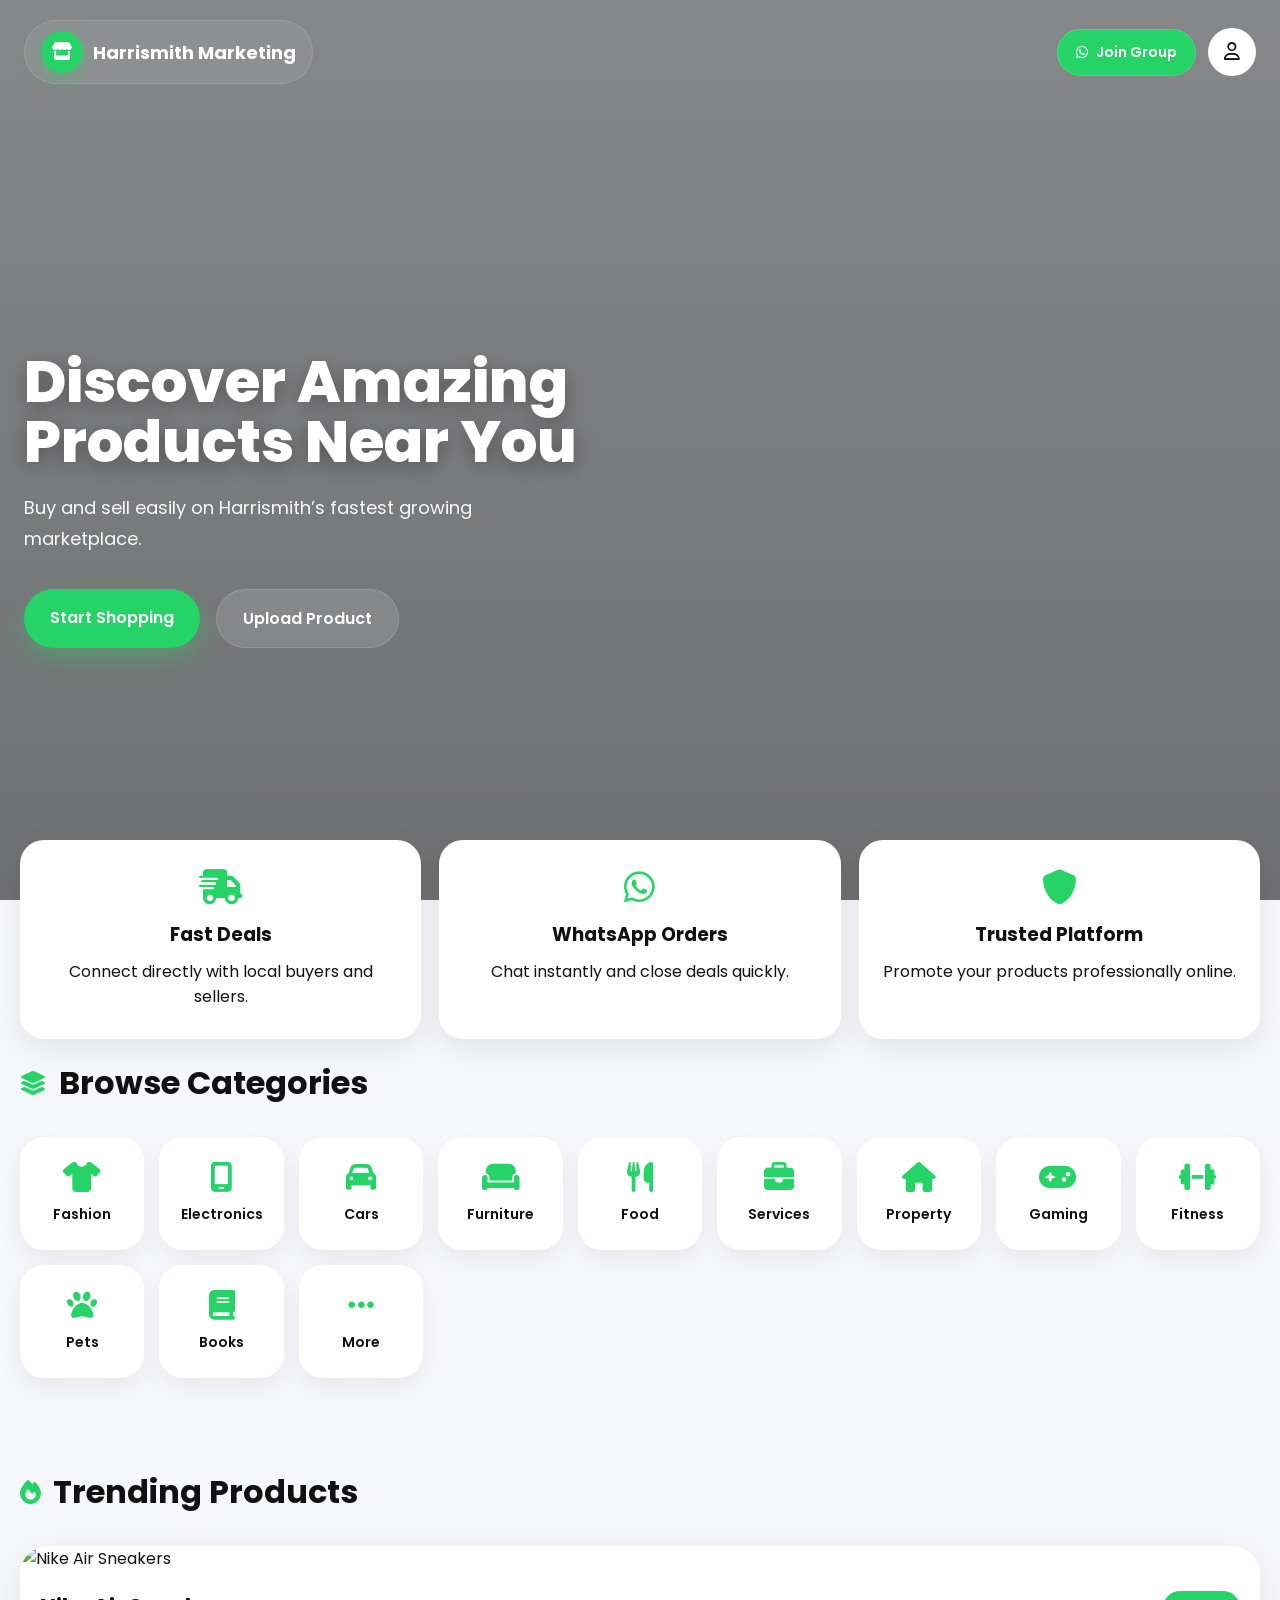
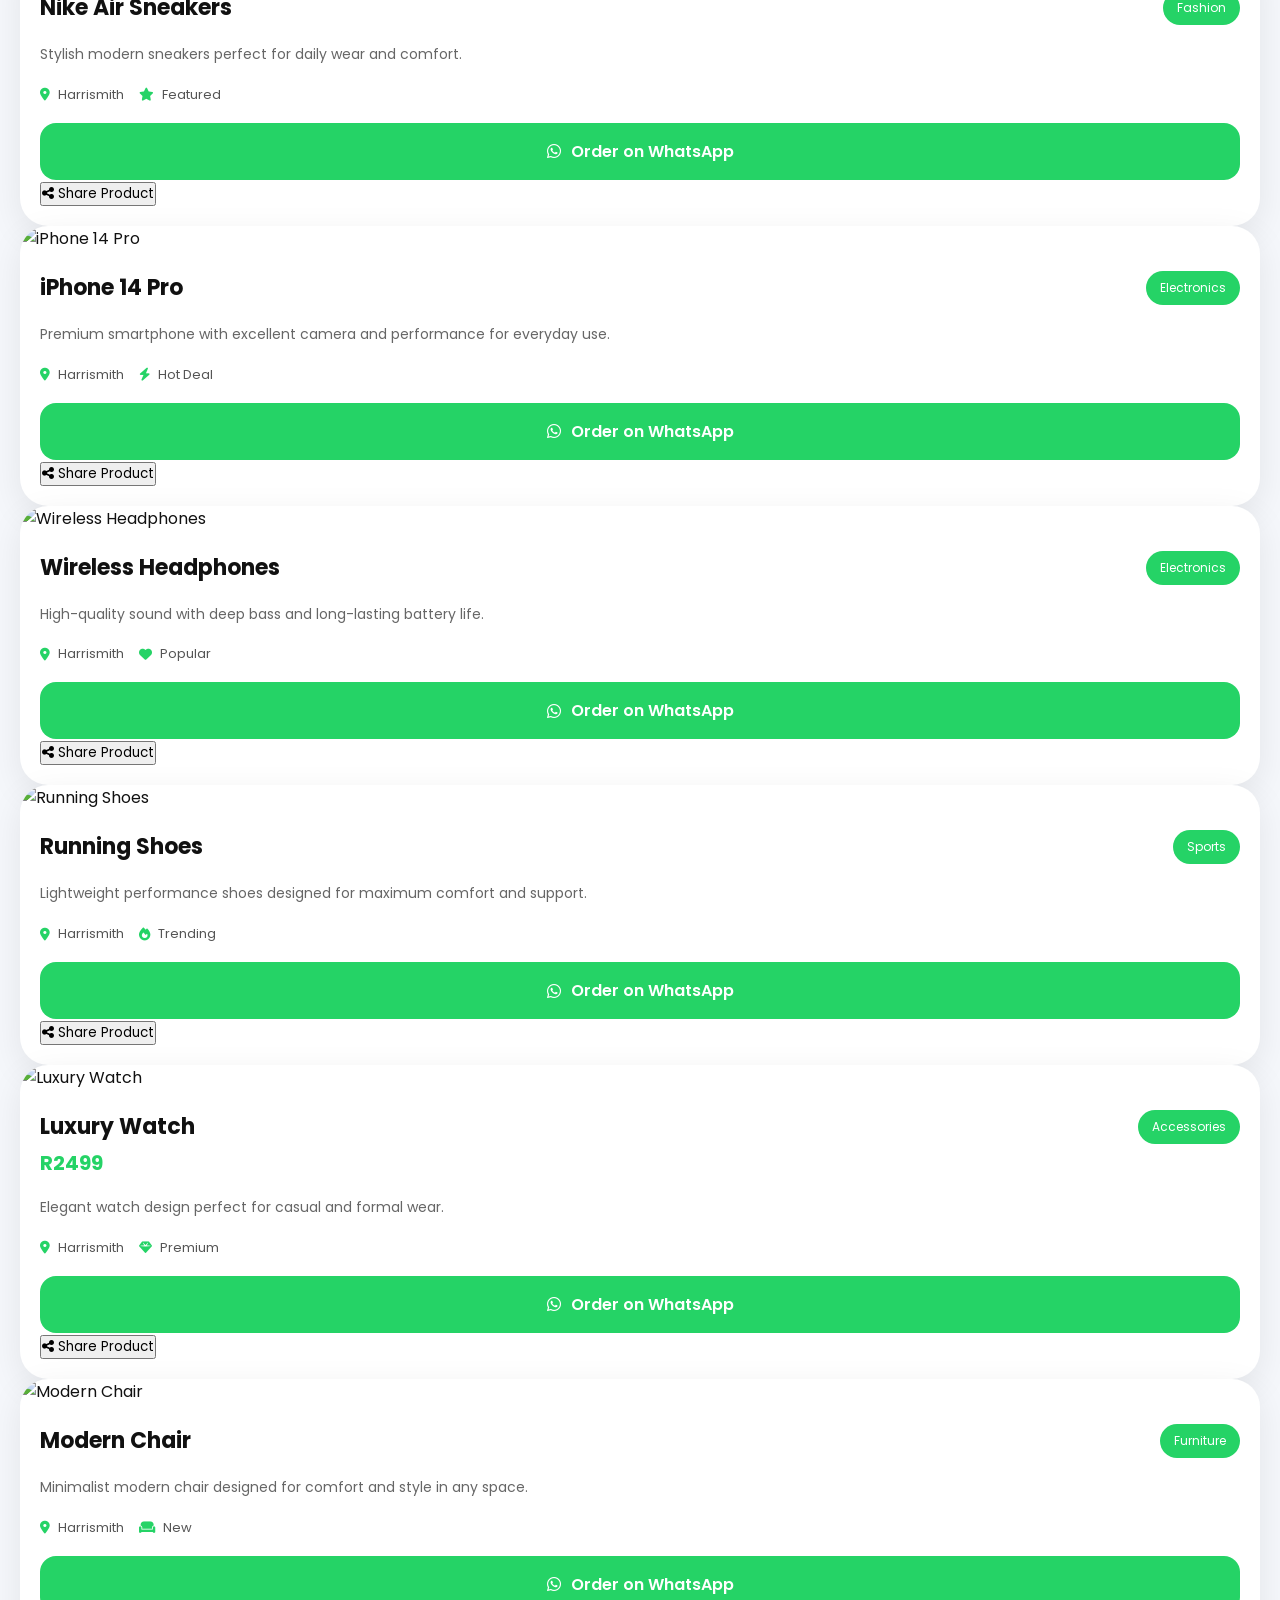
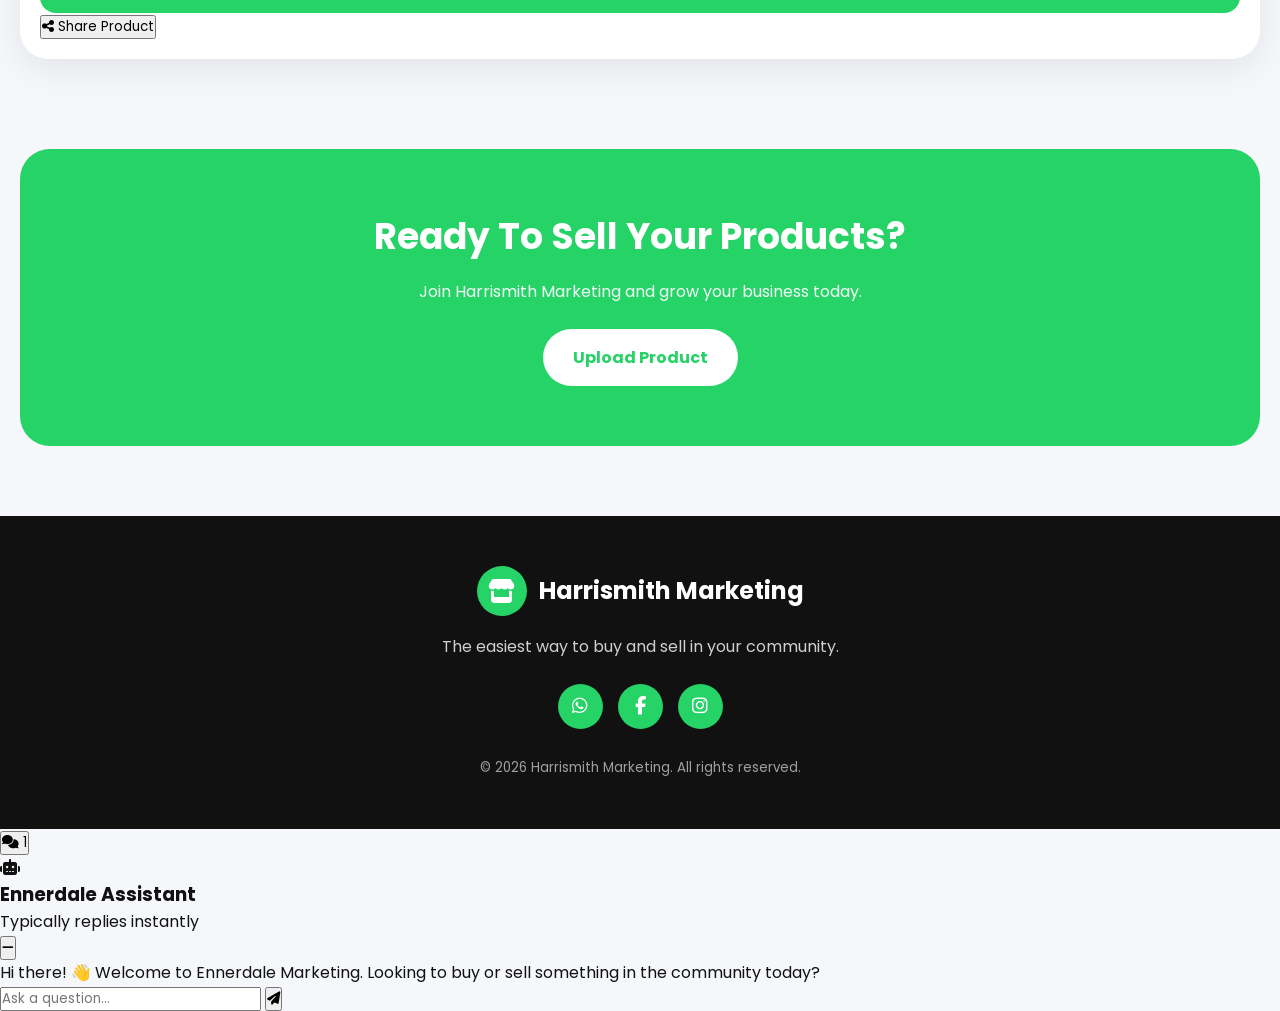
==== commit a204aa76: "Refactor upload page: redesign layout, enhance styles, and implement image upload functionality with" ====
--- a/index.html
+++ b/index.html
@@ -17,6 +17,19 @@
   />
 
   <link rel="stylesheet" href="style.css"/>
+  <style>
+    /* Typing indicator dots */
+    .typing-dot {
+      width: 7px; height: 7px;
+      background: #25D366;
+      border-radius: 50%;
+      animation: typingBounce 0.8s infinite alternate;
+    }
+    @keyframes typingBounce {
+      from { transform: translateY(0); opacity: 0.5; }
+      to   { transform: translateY(-5px); opacity: 1; }
+    }
+  </style>
 </head>
 <body>
 
@@ -209,259 +222,221 @@
 
     </div>
 
-    <div class="products-grid">
-
-      <div class="product-card" id="nike-air-sneakers" data-title="Nike Air Sneakers" data-price="R1299" data-image="https://images.unsplash.com/photo-1542291026-7eec264c27ff?q=80&w=1200" data-category="Fashion">
-
-        <img
-          src="https://images.unsplash.com/photo-1542291026-7eec264c27ff?q=80&w=1200"
-          class="product-image"
-          alt="Nike Air Sneakers"
-        >
-
-        <div class="product-content">
-
-          <div class="top-row">
-
-            <div>
-
-              <div class="product-title">
-                Nike Air Sneakers
-              </div>
-
-              <div class="product-price">
-                R1299
-              </div>
-
-            </div>
-
-            <div class="category-badge">
-              Fashion
-            </div>
-
-          </div>
-
-          <div class="product-description">
-            Stylish modern sneakers perfect for daily wear and comfort.
-          </div>
-
-          <div class="info-row">
-
-            <div class="info-item">
-              <i class="fa-solid fa-location-dot"></i>
-              Harrismith
-            </div>
-
-            <div class="info-item">
-              <i class="fa-solid fa-star"></i>
-              Featured
-            </div>
-
-          </div>
-
-          <a
-            href="#"
-            class="whatsapp-btn enquire-btn"
-          >
-
-            <i class="fa-brands fa-whatsapp"></i>
-
-            Order on WhatsApp
-
-          </a>
-
-        </div>
-
-      </div>
-
-      <div class="product-card" id="iphone-14-pro" data-title="iPhone 14 Pro" data-price="R15999" data-image="https://images.unsplash.com/photo-1511707171634-5f897ff02aa9?q=80&w=1200" data-category="Electronics">
-
-        <img
-          src="https://images.unsplash.com/photo-1511707171634-5f897ff02aa9?q=80&w=1200"
-          class="product-image"
-          alt="iPhone 14 Pro"
-        >
-
-        <div class="product-content">
-
-          <div class="top-row">
-
-            <div>
-
-              <div class="product-title">
-                iPhone 14 Pro
-              </div>
-
-              <div class="product-price">
-                R15999
-              </div>
-
-            </div>
-
-            <div class="category-badge">
-              Electronics
-            </div>
-
-          </div>
-
-          <div class="product-description">
-            Premium smartphone with excellent camera and battery life.
-          </div>
-
-          <div class="info-row">
-
-            <div class="info-item">
-              <i class="fa-solid fa-location-dot"></i>
-              Harrismith 
-            </div>
-
-            <div class="info-item">
-              <i class="fa-solid fa-bolt"></i>
-              Hot Deal
-            </div>
-
-          </div>
-
-          <a
-            href="#"
-            class="whatsapp-btn enquire-btn"
-          >
-
-            <i class="fa-brands fa-whatsapp"></i>
-
-            Order on WhatsApp
-
-          </a>
-
-        </div>
-
-      </div>
-
-      <div class="product-card" id="wireless-headphones" data-title="Wireless Headphones" data-price="R799" data-image="https://images.unsplash.com/photo-1505740420928-5e560c06d30e?q=80&w=1200" data-category="Gadgets">
-
-        <img
-          src="https://images.unsplash.com/photo-1505740420928-5e560c06d30e?q=80&w=1200"
-          class="product-image"
-          alt="Wireless Headphones"
-        >
-
-        <div class="product-content">
-
-          <div class="top-row">
-
-            <div>
-
-              <div class="product-title">
-                Wireless Headphones
-              </div>
-
-              <div class="product-price">
-                R799
-              </div>
-
-            </div>
-
-            <div class="category-badge">
-              Gadgets
-            </div>
-
-          </div>
-
-          <div class="product-description">
-            Crystal clear sound with deep bass and long battery life.
-          </div>
-
-          <div class="info-row">
-
-            <div class="info-item">
-              <i class="fa-solid fa-location-dot"></i>
-              Harrismith 
-            </div>
-
-            <div class="info-item">
-              <i class="fa-solid fa-heart"></i>
-              Popular
-            </div>
-
-          </div>
-
-          <a
-            href="#"
-            class="whatsapp-btn enquire-btn"
-          >
-
-            <i class="fa-brands fa-whatsapp"></i>
-
-            Order on WhatsApp
-
-          </a>
-
-        </div>
-
-      </div>
-
-      <div class="product-card" id="running-shoes" data-title="Running Shoes" data-price="R950" data-image="https://images.unsplash.com/photo-1491553895911-0055eca6402d?q=80&w=1200" data-category="Sports">
-
-        <img
-          src="https://images.unsplash.com/photo-1491553895911-0055eca6402d?q=80&w=1200"
-          class="product-image"
-          alt="Running Shoes"
-        >
-
-        <div class="product-content">
-
-          <div class="top-row">
-
-            <div>
-
-              <div class="product-title">
-                Running Shoes
-              </div>
-
-              <div class="product-price">
-                R950
-              </div>
-
-            </div>
-
-            <div class="category-badge">
-              Sports
-            </div>
-
-          </div>
-
-          <div class="product-description">
-            Lightweight performance shoes designed for maximum comfort.
-          </div>
-
-          <div class="info-row">
-
-            <div class="info-item">
-              <i class="fa-solid fa-location-dot"></i>
-              Harrismith 
-            </div>
-
-            <div class="info-item">
-              <i class="fa-solid fa-fire"></i>
-              Trending
-            </div>
-
-          </div>
-
-          <a
-            href="#"
-            class="whatsapp-btn enquire-btn"
-          >
-
-            <i class="fa-brands fa-whatsapp"></i>
-
-            Order on WhatsApp
-
-          </a>
-
-        </div>
-
-      </div>
+    <div class="product-card" id="nike-air-sneakers"
+     data-title="Nike Air Sneakers"
+     data-image="https://images.unsplash.com/photo-1542291026-7eec264c27ff?q=80&w=1200"
+     data-category="Fashion">
+
+  <img src="https://images.unsplash.com/photo-1542291026-7eec264c27ff?q=80&w=1200"
+       class="product-image"
+       alt="Nike Air Sneakers">
+
+  <div class="product-content">
+
+    <div class="top-row">
+
+      <div class="product-title">
+        Nike Air Sneakers
+      </div>
+
+      <div class="category-badge">
+        Fashion
+      </div>
+
+    </div>
+
+    <div class="product-description">
+      Stylish modern sneakers perfect for daily wear and comfort.
+    </div>
+
+    <div class="info-row">
+
+      <div class="info-item">
+        <i class="fa-solid fa-location-dot"></i>
+        Harrismith
+      </div>
+
+      <div class="info-item">
+        <i class="fa-solid fa-star"></i>
+        Featured
+      </div>
+
+    </div>
+
+    <a href="#" class="whatsapp-btn enquire-btn">
+      <i class="fa-brands fa-whatsapp"></i>
+      Order on WhatsApp
+    </a>
+
+<button class="share-btn">
+  <i class="fa-solid fa-share-nodes"></i>
+  Share Product
+</button>
+
+  </div>
+</div>
+
+      <div class="product-card" id="iphone-14-pro"
+     data-title="iPhone 14 Pro"
+     data-image="https://images.unsplash.com/photo-1511707171634-5f897ff02aa9?q=80&w=1200"
+     data-category="Electronics">
+
+  <img src="https://images.unsplash.com/photo-1511707171634-5f897ff02aa9?q=80&w=1200"
+       class="product-image"
+       alt="iPhone 14 Pro">
+
+  <div class="product-content">
+
+    <div class="top-row">
+
+      <div class="product-title">
+        iPhone 14 Pro
+      </div>
+
+      <div class="category-badge">
+        Electronics
+      </div>
+
+    </div>
+
+    <div class="product-description">
+      Premium smartphone with excellent camera and performance for everyday use.
+    </div>
+
+    <div class="info-row">
+
+      <div class="info-item">
+        <i class="fa-solid fa-location-dot"></i>
+        Harrismith
+      </div>
+
+      <div class="info-item">
+        <i class="fa-solid fa-bolt"></i>
+        Hot Deal
+      </div>
+
+    </div>
+
+    <a href="#" class="whatsapp-btn enquire-btn">
+      <i class="fa-brands fa-whatsapp"></i>
+      Order on WhatsApp
+    </a>
+
+<button class="share-btn">
+  <i class="fa-solid fa-share-nodes"></i>
+  Share Product
+</button>
+
+  </div>
+</div>
+
+ <div class="product-card" id="wireless-headphones"
+     data-title="Wireless Headphones"
+     data-image="https://images.unsplash.com/photo-1505740420928-5e560c06d30e?q=80&w=1200"
+     data-category="Electronics">
+
+  <img src="https://images.unsplash.com/photo-1505740420928-5e560c06d30e?q=80&w=1200"
+       class="product-image"
+       alt="Wireless Headphones">
+
+  <div class="product-content">
+
+    <div class="top-row">
+
+      <div class="product-title">
+        Wireless Headphones
+      </div>
+
+      <div class="category-badge">
+        Electronics
+      </div>
+
+    </div>
+
+    <div class="product-description">
+      High-quality sound with deep bass and long-lasting battery life.
+    </div>
+
+    <div class="info-row">
+
+      <div class="info-item">
+        <i class="fa-solid fa-location-dot"></i>
+        Harrismith
+      </div>
+
+      <div class="info-item">
+        <i class="fa-solid fa-heart"></i>
+        Popular
+      </div>
+
+    </div>
+
+    <a href="#" class="whatsapp-btn enquire-btn">
+      <i class="fa-brands fa-whatsapp"></i>
+      Order on WhatsApp
+    </a>
+
+<button class="share-btn">
+  <i class="fa-solid fa-share-nodes"></i>
+  Share Product
+</button>
+
+  </div>
+</div>
+
+      <div class="product-card" id="running-shoes"
+     data-title="Running Shoes"
+     data-image="https://images.unsplash.com/photo-1491553895911-0055eca6402d?q=80&w=1200"
+     data-category="Sports">
+
+  <img src="https://images.unsplash.com/photo-1491553895911-0055eca6402d?q=80&w=1200"
+       class="product-image"
+       alt="Running Shoes">
+
+  <div class="product-content">
+
+    <div class="top-row">
+
+      <div class="product-title">
+        Running Shoes
+      </div>
+
+      <div class="category-badge">
+        Sports
+      </div>
+
+    </div>
+
+    <div class="product-description">
+      Lightweight performance shoes designed for maximum comfort and support.
+    </div>
+
+    <div class="info-row">
+
+      <div class="info-item">
+        <i class="fa-solid fa-location-dot"></i>
+        Harrismith
+      </div>
+
+      <div class="info-item">
+        <i class="fa-solid fa-fire"></i>
+        Trending
+      </div>
+
+    </div>
+
+    <a href="#" class="whatsapp-btn enquire-btn">
+      <i class="fa-brands fa-whatsapp"></i>
+      Order on WhatsApp
+    </a>
+
+<button class="share-btn">
+  <i class="fa-solid fa-share-nodes"></i>
+  Share Product
+</button>
+
+  </div>
+</div>
 
       <div class="product-card" id="luxury-watch" data-title="Luxury Watch" data-price="R2499" data-image="https://images.unsplash.com/photo-1523275335684-37898b6baf30?q=80&w=1200" data-category="Accessories">
 
@@ -521,75 +496,71 @@
             Order on WhatsApp
 
           </a>
+<button class="share-btn">
+  <i class="fa-solid fa-share-nodes"></i>
+  Share Product
+</button>
 
         </div>
 
       </div>
 
-      <div class="product-card" id="modern-chair" data-title="Modern Chair" data-price="R1800" data-image="https://images.unsplash.com/photo-1503602642458-232111445657?q=80&w=1200" data-category="Furniture">
-
-        <img
-          src="https://images.unsplash.com/photo-1503602642458-232111445657?q=80&w=1200"
-          class="product-image"
-          alt="Modern Chair"
-        >
-
-        <div class="product-content">
-
-          <div class="top-row">
-
-            <div>
-
-              <div class="product-title">
-                Modern Chair
-              </div>
-
-              <div class="product-price">
-                R1800
-              </div>
-
-            </div>
-
-            <div class="category-badge">
-              Furniture
-            </div>
-
-          </div>
-
-          <div class="product-description">
-            Modern comfortable chair with elegant minimalist design.
-          </div>
-
-          <div class="info-row">
-
-            <div class="info-item">
-              <i class="fa-solid fa-location-dot"></i>
-              Harrismith 
-            </div>
-
-            <div class="info-item">
-              <i class="fa-solid fa-couch"></i>
-              New
-            </div>
-
-          </div>
-
-          <a
-            href="#"
-            class="whatsapp-btn enquire-btn"
-          >
-
-            <i class="fa-brands fa-whatsapp"></i>
-
-            Order on WhatsApp
-
-          </a>
-
-        </div>
-
-      </div>
-
-    </div>
+ 
+
+
+<div class="product-card" id="modern-chair"
+     data-title="Modern Chair"
+     data-image="https://images.unsplash.com/photo-1503602642458-232111445657?q=80&w=1200"
+     data-category="Furniture">
+
+  <img src="https://images.unsplash.com/photo-1503602642458-232111445657?q=80&w=1200"
+       class="product-image"
+       alt="Modern Chair">
+
+  <div class="product-content">
+
+    <div class="top-row">
+
+      <div class="product-title">
+        Modern Chair
+      </div>
+
+      <div class="category-badge">
+        Furniture
+      </div>
+
+    </div>
+
+    <div class="product-description">
+      Minimalist modern chair designed for comfort and style in any space.
+    </div>
+
+    <div class="info-row">
+
+      <div class="info-item">
+        <i class="fa-solid fa-location-dot"></i>
+        Harrismith
+      </div>
+
+      <div class="info-item">
+        <i class="fa-solid fa-couch"></i>
+        New
+      </div>
+
+    </div>
+
+    <a href="#" class="whatsapp-btn enquire-btn">
+      <i class="fa-brands fa-whatsapp"></i>
+      Order on WhatsApp
+    </a>
+
+<button class="share-btn">
+  <i class="fa-solid fa-share-nodes"></i>
+  Share Product
+</button>
+
+  </div>
+</div>
 
   </section>
 
@@ -824,121 +795,675 @@
       const customMessage = modalMessageText.value.trim();
       
       // Construct deep link
-      const baseLink = window.location.origin + window.location.pathname;
-      const productLink = baseLink + '#' + activeProductData.id;
+         <div class="nav-actions">
+
+      <a
+        href="https://chat.whatsapp.com/"
+        target="_blank"
+        class="group-btn"
+      >
+
+        <i class="fa-brands fa-whatsapp"></i>
+
+        Join Group
+
+      </a>
+
+      <a href="https://j38-dev.github.io/Ennerdale-Marketing-Login/" class="login-icon">
+
+        <i class="fa-regular fa-user"></i>
+
+      </a>
+
+    </div>
+
+  </nav>
+
+  <div class="hero-content">
+
+    <h1>
+      Discover Amazing Products Near You
+    </h1>
+
+    <p>
+      Buy and sell easily on Harrismith’s fastest growing marketplace.
+    </p>
+
+    <div class="hero-buttons">
+
+      <a href="#" class="hero-btn primary-btn">
+        Start Shopping
+      </a>
+
+      <a href="upload.html" class="cta-btn">
+        Upload Product
+      </a>
+    </div>
+
+  </div>
+
+</header>
+
+  <section class="features">
+
+    <div class="feature-box">
+
+      <i class="fa-solid fa-truck-fast"></i>
+
+      <h3>Fast Deals</h3>
+
+      <p>
+        Connect directly with local buyers and sellers.
+      </p>
+
+    </div>
+
+    <div class="feature-box">
+
+      <i class="fa-brands fa-whatsapp"></i>
+
+      <h3>WhatsApp Orders</h3>
+
+      <p>
+        Chat instantly and close deals quickly.
+      </p>
+
+    </div>
+
+    <div class="feature-box">
+
+      <i class="fa-solid fa-shield"></i>
+
+      <h3>Trusted Platform</h3>
+
+      <p>
+        Promote your products professionally online.
+      </p>
+
+    </div>
+
+  </section>
+
+<section class="categories-section">
+
+  <div class="section-title">
+
+    <i class="fa-solid fa-layer-group"></i>
+
+    <h2>Browse Categories</h2>
+
+  </div>
+
+  <div class="categories-grid">
+
+    <div class="category-card">
+      <i class="fa-solid fa-shirt"></i>
+      <span>Fashion</span>
+    </div>
+
+    <div class="category-card">
+      <i class="fa-solid fa-mobile-screen"></i>
+      <span>Electronics</span>
+    </div>
+
+    <div class="category-card">
+      <i class="fa-solid fa-car"></i>
+      <span>Cars</span>
+    </div>
+
+    <div class="category-card">
+      <i class="fa-solid fa-couch"></i>
+      <span>Furniture</span>
+    </div>
+
+    <div class="category-card">
+      <i class="fa-solid fa-utensils"></i>
+      <span>Food</span>
+    </div>
+
+    <div class="category-card">
+      <i class="fa-solid fa-briefcase"></i>
+      <span>Services</span>
+    </div>
+
+    <div class="category-card">
+      <i class="fa-solid fa-house"></i>
+      <span>Property</span>
+    </div>
+
+    <div class="category-card">
+      <i class="fa-solid fa-gamepad"></i>
+      <span>Gaming</span>
+    </div>
+
+    <div class="category-card">
+      <i class="fa-solid fa-dumbbell"></i>
+      <span>Fitness</span>
+    </div>
+
+    <div class="category-card">
+      <i class="fa-solid fa-paw"></i>
+      <span>Pets</span>
+    </div>
+
+
+
+    <div class="category-card">
+      <i class="fa-solid fa-book"></i>
+      <span>Books</span>
+    </div>
+
+    <div class="category-card">
+      <i class="fa-solid fa-ellipsis"></i>
+      <span>More</span>
+    </div>
+
+  </div>
+
+</section>
+
+  <section class="products-section">
+    <div class="section-title">
+      <i class="fa-solid fa-fire"></i>
+      <h2>Trending Products</h2>
+    </div>
+    <div class="products-grid" id="dynamicProductsGrid"></div>
+  </section>
+  <section class="cta-section">
+
+    <h2>
+      Ready To Sell Your Products?
+    </h2>
+
+    <p>
+      Join Harrismith Marketing and grow your business today.
+    </p>
+
+    <a href="https://j38-dev.github.io/Ennerdale-marketing-product-page/" class="cta-btn">
+      Upload Product
+    </a>
+
+  </section>
+
+  <footer class="footer">
+
+    <div class="footer-logo">
+
+      <i class="fa-solid fa-store"></i>
+
+      Harrismith Marketing
+
+    </div>
+
+    <p>
+      The easiest way to buy and sell in your community.
+    </p>
+
+    <div class="socials">
+
+      <a href="#">
+        <i class="fa-brands fa-whatsapp"></i>
+      </a>
+
+      <a href="#">
+        <i class="fa-brands fa-facebook-f"></i>
+      </a>
+
+      <a href="#">
+        <i class="fa-brands fa-instagram"></i>
+      </a>
+
+    </div>
+
+    <small>
+      © 2026 Harrismith Marketing. All rights reserved.
+    </small>
+
+  </footer>
+
+  <div id="enquiryModal" class="modal-overlay">
+    <div class="modal-card">
+      <button class="modal-close-btn" id="closeModalBtn" aria-label="Close modal">
+        <i class="fa-solid fa-xmark"></i>
+      </button>
       
-      // Format message text
-      const fullText = `${customMessage}\n\nProduct Link: ${productLink}`;
+      <div class="modal-header">
+        <i class="fa-solid fa-comments"></i>
+        <h2>Send Message to Seller</h2>
+      </div>
       
-      // Encode
-      const encodedText = encodeURIComponent(fullText);
-      const whatsappUrl = `https://wa.me/${CONFIG.whatsappNumber}?text=${encodedText}`;
+      <div class="modal-body">
+        <div class="modal-product-preview">
+          <img src="" id="modalProductImage" alt="" class="modal-product-img">
+          <div class="modal-product-info">
+            <h3 id="modalProductTitle">Product Title</h3>
+            <span class="modal-product-price" id="modalProductPrice">Price</span>
+            <div class="modal-product-meta">
+              <span class="modal-product-badge" id="modalProductBadge">Category</span>
+              <span class="modal-product-location">
+                <i class="fa-solid fa-location-dot"></i>
+                Harrismith 
+              </span>
+            </div>
+          </div>
+        </div>
+        
+        <div class="modal-composer">
+          <label for="modalMessageText" class="modal-label">Your Message:</label>
+          <textarea id="modalMessageText" rows="4" placeholder="Type your message here..."></textarea>
+          
+          <div class="modal-hint">
+            <i class="fa-solid fa-circle-info"></i>
+            <span>A shareable deep-link back to this specific product will be appended automatically. When clicked, it will bring the seller straight here.</span>
+          </div>
+        </div>
+      </div>
       
-      // Open in a new tab
-      window.open(whatsappUrl, '_blank');
+      <div class="modal-footer">
+        <button id="sendWhatsappBtn" class="modal-send-btn">
+          <i class="fa-brands fa-whatsapp"></i>
+          Send on WhatsApp
+        </button>
+      </div>
+    </div>
+  </div>
+
+
+  <div id="chatbotWidget" class="chat-widget">
+    <button id="chatToggleBtn" class="chat-toggle-btn" aria-label="Open support chat">
+      <i class="fa-solid fa-comments"></i>
+      <span class="chat-badge">1</span>
+    </button>
+
+    <div id="chatWindow" class="chat-window">
+      <div class="chat-header">
+        <div class="chat-avatar">
+          <i class="fa-solid fa-robot"></i>
+          <span class="online-indicator"></span>
+        </div>
+        <div class="chat-header-info">
+          <h3>Ennerdale Assistant</h3>
+          <p>Typically replies instantly</p>
+        </div>
+        <button id="closeChatBtn" class="chat-close-x" aria-label="Minimize chat">
+          <i class="fa-solid fa-minus"></i>
+        </button>
+      </div>
+
+      <div id="chatBody" class="chat-body">
+        <div class="chat-msg bot">
+          <div class="msg-bubble">
+            Hi there! 👋 Welcome to Ennerdale Marketing. Looking to buy or sell something in the community today?
+          </div>
+        </div>
+      </div>
+
+      <div class="chat-footer">
+        <input type="text" id="chatInput" placeholder="Ask a question..." autocomplete="off">
+        <button id="sendChatBtn" aria-label="Send message">
+          <i class="fa-solid fa-paper-plane"></i>
+        </button>
+      </div>
+    </div>
+  </div>
+
+
+  <script type="module">
+
+    // ── CONFIGURATION ───────────────────────────────────────────
+  import { createClient } from 'https://cdn.jsdelivr.net/npm/@supabase/supabase-js/+esm'
+
+  const SUPABASE_URL = 'https://lvdvjymuvcpvkbdgikkc.supabase.co'
+  const SUPABASE_KEY = 'eyJhbGciOiJIUzI1NiIsInR5cCI6IkpXVCJ9.eyJpc3MiOiJzdXBhYmFzZSIsInJlZiI6Imx2ZHZqeW11dmNwdmtiZGdpa2tjIiwicm9sZSI6ImFub24iLCJpYXQiOjE3ODIxOTI5MjMsImV4cCI6MjA5Nzc2ODkyM30.SChOKdMbWIP27_n-diBDioXKQh2whtdCbbS_fHmW2_U'
+  const supabase = createClient(SUPABASE_URL, SUPABASE_KEY)
+
+  // ── CONFIG & DOM ELEMENTS ────────────────────────────────
+  const CONFIG = {
+    whatsappNumber: '27123456789', // Default group contact — overridden per listing if seller_whatsapp is set
+    defaultTemplate: "Hi! Is this still available? I'm interested in the [TITLE] ([PRICE]).",
+    aiChatEndpoint: `${SUPABASE_URL}/functions/v1/ai-chat`,
+  };
+
+  const enquiryModal = document.getElementById('enquiryModal');
+  const closeModalBtn = document.getElementById('closeModalBtn');
+  const modalProductImage = document.getElementById('modalProductImage');
+  const modalProductTitle = document.getElementById('modalProductTitle');
+  const modalProductPrice = document.getElementById('modalProductPrice');
+  const modalProductBadge = document.getElementById('modalProductBadge');
+  const modalMessageText = document.getElementById('modalMessageText');
+  const sendWhatsappBtn = document.getElementById('sendWhatsappBtn');
+
+  let activeProductData = null;
+
+  // 3. DYNAMICALLY LOAD AND RENDER LISTINGS
+  async function loadLiveListings() {
+    const { data: listings, error } = await supabase
+      .from('listings')
+      .select('*')
+      .order('created_at', { ascending: false });
+
+    if (error) {
+      console.error("Error drawing products:", error.message);
+      return;
+    }
+
+    const container = document.getElementById('dynamicProductsGrid');
+    container.innerHTML = ''; // Wipe old placeholder structural data
+
+    listings.forEach(item => {
+      const cardHTML = `
+        <div class="product-card" id="${item.id}" 
+          data-title="${item.title}" 
+          data-price="${item.price}" 
+          data-image="${item.image_url || ''}" 
+          data-category="${item.category}"
+          data-whatsapp="${item.seller_whatsapp || CONFIG.whatsappNumber}">
+          <img src="${item.image_url || 'https://images.unsplash.com/photo-1523275335684-37898b6baf30?w=400&auto=format&fit=crop'}" class="product-image" alt="${item.title}" loading="lazy">
+          <div class="product-content">
+            <div class="top-row">
+              <div>
+                <div class="product-title">${item.title}</div>
+                <div class="product-price">${item.price}</div>
+              </div>
+              <div class="category-badge">${item.category}</div>
+            </div>
+            <div class="product-description">${item.description}</div>
+            <div class="info-row">
+              <div class="info-item"><i class="fa-solid fa-location-dot"></i> Ennerdale</div>
+              <div class="info-item"><i class="fa-solid fa-user"></i> Community Seller</div>
+            </div>
+            
+            <div style="display: flex; gap: 10px; margin-top: 15px;">
+              <a href="#" class="whatsapp-btn enquire-btn" style="flex: 3; display: flex; align-items: center; justify-content: center; text-decoration: none;">
+                <i class="fa-brands fa-whatsapp"></i> Order
+              </a>
+              <button class="secondary-btn share-btn" style="flex: 1; padding: 12px; border-radius: 12px; border: none; cursor: pointer; background: rgba(0,0,0,0.05); color: #111; transition: 0.3s;">
+                <i class="fa-solid fa-share-nodes"></i>
+              </button>
+            </div>
+          </div>
+        </div>
+      `;
+      container.insertAdjacentHTML('beforeend', cardHTML);
+    });
+
+    // Check if a deep-linked product needs highlighting after render
+    checkHashAndHighlight();
+  }
+
+  // 4. EVENT DELEGATION FOR CLICKS (Handles dynamically rendered content flawlessly)
+  document.getElementById('dynamicProductsGrid').addEventListener('click', function(e) {
+    // Find the closest target elements regardless of icon clicks inside them
+    const enquireBtn = e.target.closest('.enquire-btn');
+    const shareBtn = e.target.closest('.share-btn');
+    const card = e.target.closest('.product-card');
+
+    if (!card) return;
+
+    const productData = {
+      id: card.id,
+      title: card.getAttribute('data-title'),
+      price: card.getAttribute('data-price'),
+      image: card.getAttribute('data-image'),
+      category: card.getAttribute('data-category'),
+      whatsapp: card.getAttribute('data-whatsapp') || CONFIG.whatsappNumber,
+      description: card.querySelector('.product-description').textContent.trim()
+    };
+
+    // Handle Order/Enquiry Modal Trigger
+    if (enquireBtn) {
+      e.preventDefault();
+      openEnquiryModal(productData);
+    }
+
+    // Handle Property24-Style Smart Sharing Text Copy
+    if (shareBtn) {
+      e.preventDefault();
+      triggerSmartShare(productData);
+    }
+  });
+
+  // 5. MODAL INTERACTION LOGIC
+  function openEnquiryModal(productData) {
+    activeProductData = productData;
+    
+    modalProductImage.src = productData.image;
+    modalProductImage.alt = productData.title;
+    modalProductTitle.textContent = productData.title;
+    modalProductPrice.textContent = productData.price;
+    modalProductBadge.textContent = productData.category;
+    
+    const customMsg = CONFIG.defaultTemplate
+      .replace('[TITLE]', productData.title)
+      .replace('[PRICE]', productData.price);
       
-      // Close modal
-      closeEnquiryModal();
-    });
-
-    // Scroll to & highlight product based on URL hash
-    function checkHashAndHighlight() {
-      const hash = window.location.hash;
-      if (hash) {
-        const targetId = decodeURIComponent(hash.substring(1));
-        const targetElement = document.getElementById(targetId);
-        if (targetElement && targetElement.classList.contains('product-card')) {
-          // Subtle timeout to ensure page rendering is stable
-          setTimeout(() => {
-            targetElement.scrollIntoView({ behavior: 'smooth', block: 'center' });
-            
-            // Clear highlights from other cards
-            document.querySelectorAll('.product-card').forEach(card => {
-              card.classList.remove('highlight-product');
-            });
-            
-            // Add premium pulse highlight class
-            targetElement.classList.add('highlight-product');
-            
-            // Fade-out highlight after 5 seconds
-            setTimeout(() => {
-              targetElement.classList.remove('highlight-product');
-            }, 5000);
-          }, 300);
-        }
+    modalMessageText.value = customMsg;
+    
+    enquiryModal.classList.add('active');
+    document.body.style.overflow = 'hidden';
+    
+    setTimeout(() => {
+      modalMessageText.focus();
+      modalMessageText.setSelectionRange(modalMessageText.value.length, modalMessageText.value.length);
+    }, 100);
+  }
+
+  function closeEnquiryModal() {
+    enquiryModal.classList.remove('active');
+    document.body.style.overflow = '';
+    activeProductData = null;
+  }
+
+  closeModalBtn.addEventListener('click', closeEnquiryModal);
+  enquiryModal.addEventListener('click', (e) => { if (e.target === enquiryModal) closeEnquiryModal(); });
+  document.addEventListener('keydown', (e) => { if (e.key === 'Escape' && enquiryModal.classList.contains('active')) closeEnquiryModal(); });
+
+  sendWhatsappBtn.addEventListener('click', function() {
+    if (!activeProductData) return;
+    
+    const customMessage = modalMessageText.value.trim();
+    const baseLink = window.location.origin + window.location.pathname;
+    const productLink = baseLink + '#' + activeProductData.id;
+    
+    const fullText = `${customMessage}\n\nProduct Link: ${productLink}`;
+    window.open(`https://wa.me/${activeProductData.whatsapp || CONFIG.whatsappNumber}?text=${encodeURIComponent(fullText)}`, '_blank');
+    closeEnquiryModal();
+  });
+
+  // 6. PROPERTY24-STYLE SMART MARKETING GENERATOR
+  function triggerSmartShare(product) {
+    // Generate highly persuasive, category-based marketing hooks dynamically
+    let contextHook = "Don't miss out on this fantastic offer available right now in our community!";
+    
+    const category = product.category.toLowerCase();
+    if (category.includes('fashion')) {
+      contextHook = "🔥 Upgrade your wardrobe! Clean, premium style addition available right now.";
+    } else if (category.includes('electronic') || category.includes('gaming')) {
+      contextHook = "⚡ Great tech deal! Perfect working condition and ready for collection.";
+    } else if (category.includes('property') || category.includes('furniture')) {
+      contextHook = "🏡 Excellent deal to level up your space. View full structural details below.";
+    } else if (category.includes('food')) {
+      contextHook = "🍽️ Freshly made and ready to enjoy! Support local culinary talent.";
+    } else if (category.includes('service')) {
+      contextHook = "💼 Reliable, highly recommended professional service operating right here.";
+    } else if (category.includes('pet')) {
+      contextHook = "🐾 Available now for local animal lovers. See specifics below.";
+    }
+
+    const baseLink = window.location.origin + window.location.pathname;
+    const deepLinkUrl = baseLink + '#' + product.id;
+
+    // Build out a cleanly structured, professional broadcast template
+    const textMessage = 
+      `📢 *JUST LISTED IN ENNERDALE* 📢\n\n` +
+      `📦 *Product:* ${product.title}\n` +
+      `💰 *Price:* ${product.price}\n` +
+      `🗂️ *Category:* ${product.category}\n\n` +
+      `${contextHook}\n\n` +
+      `📝 *Seller Notes:* _"${product.description}"_\n\n` +
+      `👇 *View High-Res Images & Contact Seller Directly:* 👇\n` +
+      `${deepLinkUrl}`;
+
+    // Direct dispatch to WhatsApp chat/group selection portal
+    window.open(`https://wa.me/?text=${encodeURIComponent(textMessage)}`, '_blank');
+  }
+
+  // 7. SCROLL & HIGHLIGHT DEEP LINK ANCHORS
+  function checkHashAndHighlight() {
+    const hash = window.location.hash;
+    if (hash) {
+      const targetId = decodeURIComponent(hash.substring(1));
+      const targetElement = document.getElementById(targetId);
+      if (targetElement && targetElement.classList.contains('product-card')) {
+        setTimeout(() => {
+          targetElement.scrollIntoView({ behavior: 'smooth', block: 'center' });
+          
+          document.querySelectorAll('.product-card').forEach(card => card.classList.remove('highlight-product'));
+          targetElement.classList.add('highlight-product');
+          
+          setTimeout(() => targetElement.classList.remove('highlight-product'), 5000);
+        }, 300);
       }
     }
-
-    // Trigger hash highlights
-    window.addEventListener('load', checkHashAndHighlight);
-    window.addEventListener('hashchange', checkHashAndHighlight);
-
-
-    // ================= FLOATING CHATBOT WIDGET LOGIC =================
-    const chatToggleBtn = document.getElementById('chatToggleBtn');
-    const chatWindow = document.getElementById('chatWindow');
-    const closeChatBtn = document.getElementById('closeChatBtn');
-    const chatBody = document.getElementById('chatBody');
-    const chatInput = document.getElementById('chatInput');
-    const sendChatBtn = document.getElementById('sendChatBtn');
-    const chatBadge = chatToggleBtn.querySelector('.chat-badge');
-
-    // Toggle window visibility
-    chatToggleBtn.addEventListener('click', () => {
-      chatWindow.classList.toggle('active');
-      if (chatBadge) chatBadge.remove(); // Remove alert badge once read
-    });
-
-    closeChatBtn.addEventListener('click', () => {
-      chatWindow.classList.remove('active');
-    });
-
-    // Append standard message row
-    function appendMessage(text, sender) {
-      const msgRow = document.createElement('div');
-      msgRow.classList.add('chat-msg', sender);
-      msgRow.innerHTML = `<div class="msg-bubble">${text}</div>`;
-      chatBody.appendChild(msgRow);
-      chatBody.scrollTop = chatBody.scrollHeight; // Auto scroll to bottom
+  }
+
+  // Initialize on load
+  window.addEventListener('hashchange', checkHashAndHighlight);
+  window.addEventListener('DOMContentLoaded', loadLiveListings);
+
+  // ═══════════════════════════════════════════════════════
+  // AI-POWERED CHATBOT — Ennerdale Marketing Assistant
+  // Calls the Supabase Edge Function → Claude claude-sonnet-4-6
+  // ═══════════════════════════════════════════════════════
+
+  const chatToggleBtn = document.getElementById('chatToggleBtn');
+  const chatWindow    = document.getElementById('chatWindow');
+  const closeChatBtn  = document.getElementById('closeChatBtn');
+  const chatInput     = document.getElementById('chatInput');
+  const sendChatBtn   = document.getElementById('sendChatBtn');
+  const chatBody      = document.getElementById('chatBody');
+  const chatBadge     = document.querySelector('.chat-badge');
+
+  let chatHistory     = []; // { role: 'user'|'assistant', content: string }
+  let chatIsOpen      = false;
+  let chatIsWaiting   = false;
+
+  // ── Open / Close Chat ──
+  function openChat() {
+    chatWindow.classList.add('active');
+    chatIsOpen = true;
+    chatBadge.style.display = 'none';
+    chatInput.focus();
+  }
+
+  function closeChat() {
+    chatWindow.classList.remove('active');
+    chatIsOpen = false;
+  }
+
+  chatToggleBtn.addEventListener('click', () => {
+    chatIsOpen ? closeChat() : openChat();
+  });
+
+  closeChatBtn.addEventListener('click', closeChat);
+
+  // ── Render a message bubble ──
+  function appendMessage(role, text) {
+    const wrapper = document.createElement('div');
+    wrapper.className = `chat-msg ${role}`;
+    wrapper.innerHTML = `<div class="msg-bubble">${escapeHtml(text)}</div>`;
+    chatBody.appendChild(wrapper);
+    chatBody.scrollTop = chatBody.scrollHeight;
+    return wrapper;
+  }
+
+  function escapeHtml(str) {
+    return str
+      .replace(/&/g, '&amp;')
+      .replace(/</g, '&lt;')
+      .replace(/>/g, '&gt;')
+      .replace(/\n/g, '<br>');
+  }
+
+  // ── Typing indicator ──
+  function showTyping() {
+    const wrapper = document.createElement('div');
+    wrapper.className = 'chat-msg bot';
+    wrapper.id = 'typingIndicator';
+    wrapper.innerHTML = `
+      <div class="msg-bubble" style="padding: 12px 18px;">
+        <span style="display:inline-flex;gap:5px;align-items:center">
+          <span class="typing-dot"></span>
+          <span class="typing-dot" style="animation-delay:0.15s"></span>
+          <span class="typing-dot" style="animation-delay:0.3s"></span>
+        </span>
+      </div>`;
+    chatBody.appendChild(wrapper);
+    chatBody.scrollTop = chatBody.scrollHeight;
+  }
+
+  function hideTyping() {
+    document.getElementById('typingIndicator')?.remove();
+  }
+
+  // ── Send message to AI ──
+  async function sendMessage() {
+    const text = chatInput.value.trim();
+    if (!text || chatIsWaiting) return;
+
+    chatInput.value = '';
+    chatIsWaiting = true;
+    sendChatBtn.disabled = true;
+
+    // Render user bubble
+    appendMessage('user', text);
+    chatHistory.push({ role: 'user', content: text });
+
+    // Show typing
+    showTyping();
+
+    try {
+      const response = await fetch(CONFIG.aiChatEndpoint, {
+        method: 'POST',
+        headers: {
+          'Content-Type':  'application/json',
+          'Authorization': `Bearer ${SUPABASE_KEY}`,
+        },
+        body: JSON.stringify({ messages: chatHistory }),
+      });
+
+      hideTyping();
+
+      if (!response.ok) {
+        const errData = await response.json().catch(() => ({}));
+        throw new Error(errData.error || `HTTP ${response.status}`);
+      }
+
+      const data  = await response.json();
+      const reply = data.response || 'Sorry, I could not generate a response right now.';
+
+      appendMessage('bot', reply);
+      chatHistory.push({ role: 'assistant', content: reply });
+
+    } catch (err) {
+      hideTyping();
+      appendMessage('bot', '⚠️ I\'m having trouble connecting right now. Please try again or use the Join Group button to reach us directly on WhatsApp.');
+      console.error('[AI Chat Error]', err);
+    } finally {
+      chatIsWaiting = false;
+      sendChatBtn.disabled = false;
+      chatInput.focus();
     }
-
-    // Process structured automated answers
-    function getBotResponse(input) {
-      const query = input.toLowerCase();
-      if (query.includes('sell') || query.includes('upload') || query.includes('advertise')) {
-        return "To list a product, click the active <strong>Upload Product</strong> button at the top of the homepage or down in the Call-To-Action panel!";
-      }
-      if (query.includes('buy') || query.includes('order') || query.includes('whatsapp')) {
-        return "Buying is easy! Just click <strong>'Order on WhatsApp'</strong> under any specific product card to text directly with the community vendor.";
-      }
-      if (query.includes('where') || query.includes('location') || query.includes('ennerdale')) {
-        return "We serve the local Ennerdale community and surrounding neighborhoods for safe, fast face-to-face deals.";
-      }
-      if (query.includes('hello') || query.includes('hi') || query.includes('hey')) {
-        return "Hello! Let me know if you are looking to buy goods or list your business offers here.";
-      }
-      return "I'm here to help! Try asking: <em>'How do I sell?'</em>, <em>'How to buy?'</em> or <em>'Where is this based?'</em>.";
+  }
+
+  sendChatBtn.addEventListener('click', sendMessage);
+  chatInput.addEventListener('keydown', e => {
+    if (e.key === 'Enter' && !e.shiftKey) {
+      e.preventDefault();
+      sendMessage();
     }
-
-    // Action execution
-    function handleSendMessage() {
-      const text = chatInput.value.trim();
-      if (!text) return;
-
-      appendMessage(text, 'user');
-      chatInput.value = '';
-
-      // Simulate humanized processing interval
-      setTimeout(() => {
-        const automatedReply = getBotResponse(text);
-        appendMessage(automatedReply, 'bot');
-      }, 750);
-    }
-
-    sendChatBtn.addEventListener('click', handleSendMessage);
-    chatInput.addEventListener('keydown', (e) => {
-      if (e.key === 'Enter') handleSendMessage();
-    });
+  });
+    
   </script>
 </body>
 </html>
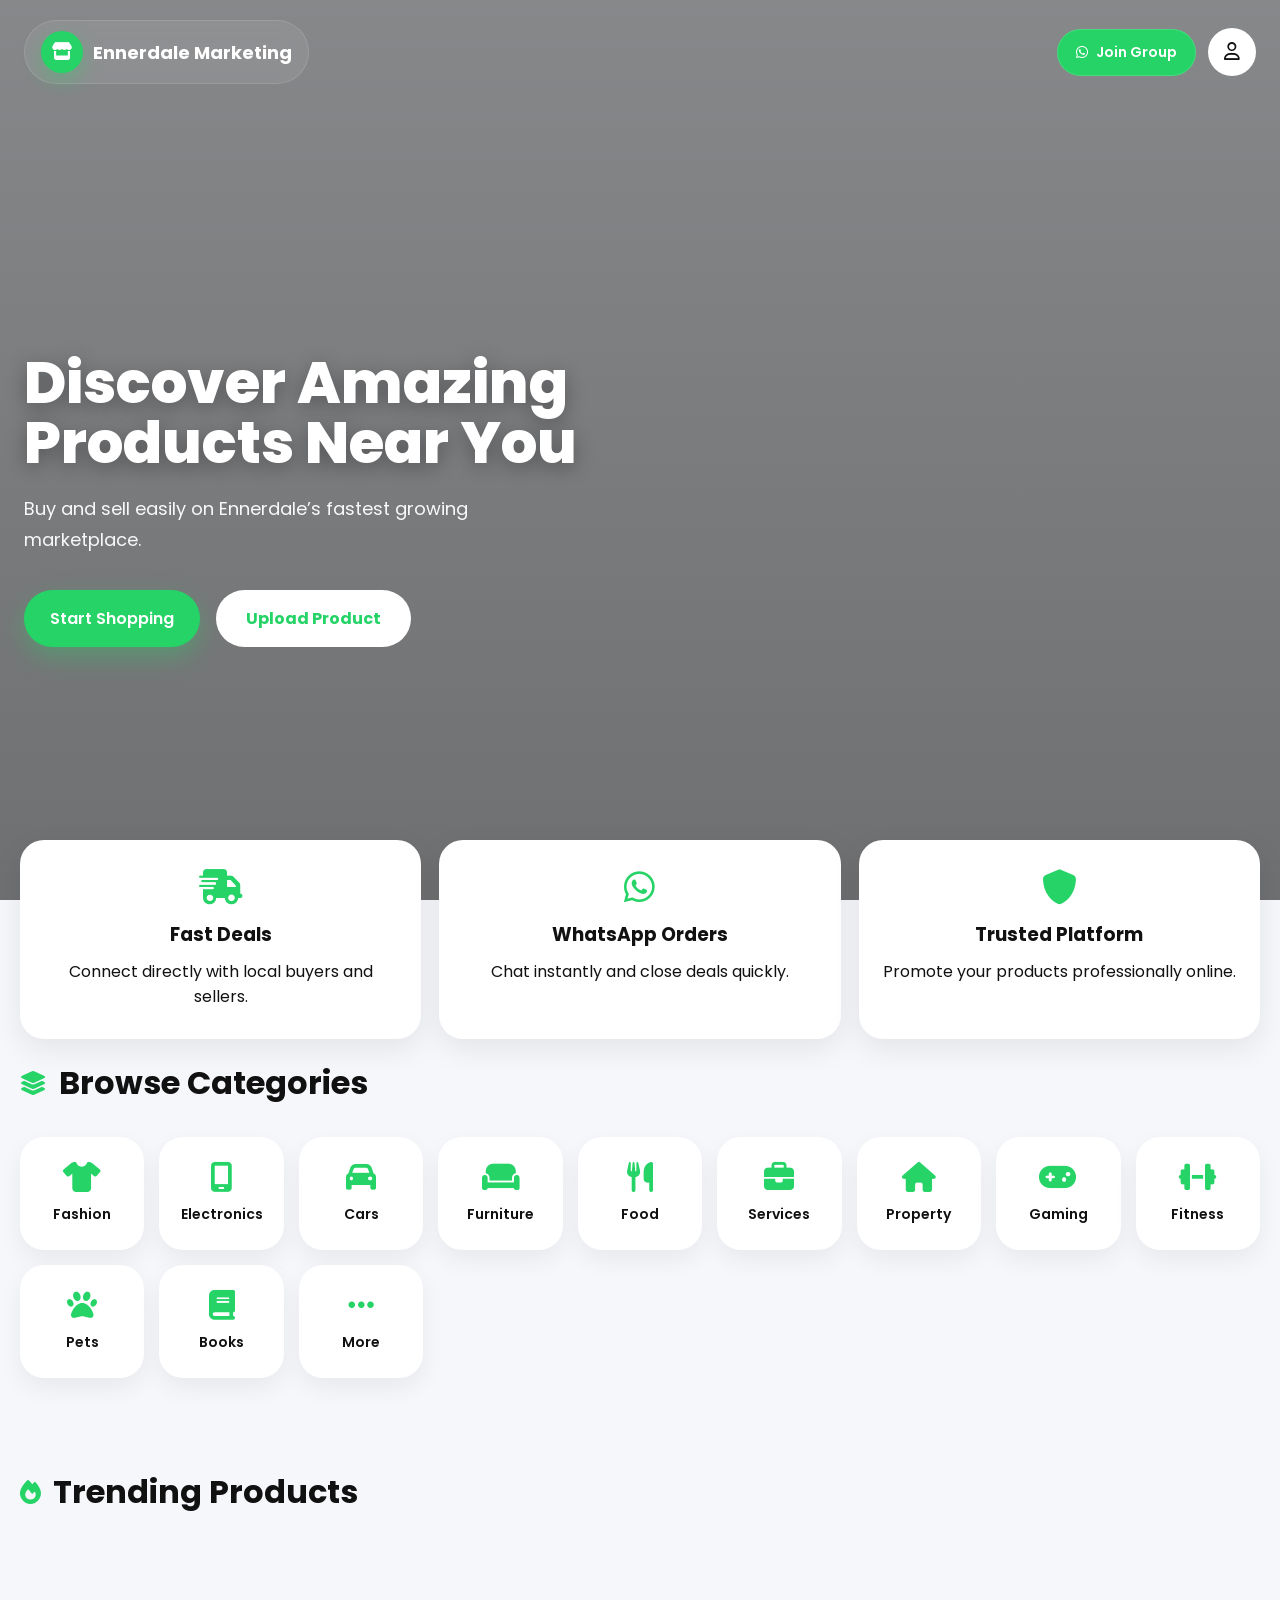
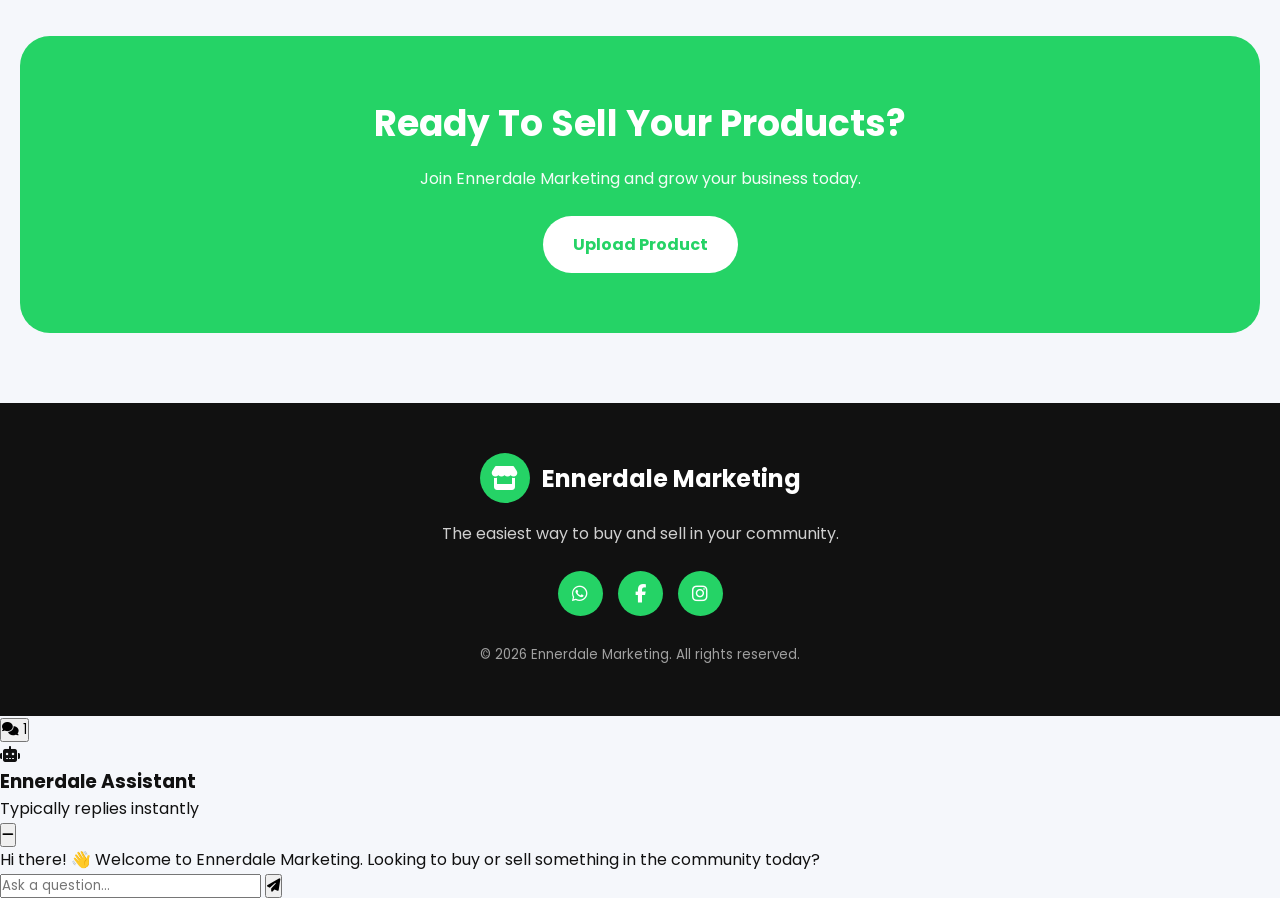
==== commit 0fdb4495: "Update index.html to reflect Ennerdale branding and content changes" ====
--- a/index.html
+++ b/index.html
@@ -4,7 +4,7 @@
   <meta charset="UTF-8"/>
   <meta name="viewport" content="width=device-width, initial-scale=1.0"/>
 
-  <title>Harrismith Marketing</title>
+  <title>Ennerdale Marketing</title>
 
   <link rel="preconnect" href="https://fonts.googleapis.com">
   <link rel="preconnect" href="https://fonts.gstatic.com" crossorigin>
@@ -43,7 +43,7 @@
 
       <i class="fa-solid fa-store"></i>
 
-      <span>Harrismith Marketing</span>
+      <span>Ennerdale Marketing</span>
 
     </div>
 
@@ -78,7 +78,7 @@
     </h1>
 
     <p>
-      Buy and sell easily on Harrismith’s fastest growing marketplace.
+      Buy and sell easily on Ennerdale’s fastest growing marketplace.
     </p>
 
     <div class="hero-buttons">
@@ -87,9 +87,9 @@
         Start Shopping
       </a>
 
-      <a href="upload.html" class="hero-btn secondary-btn">Upload Product</a>
+      <a href="upload.html" class="cta-btn">
+        Upload Product
       </a>
-
     </div>
 
   </div>
@@ -198,6 +198,8 @@
       <span>Pets</span>
     </div>
 
+
+
     <div class="category-card">
       <i class="fa-solid fa-book"></i>
       <span>Books</span>
@@ -213,357 +215,12 @@
 </section>
 
   <section class="products-section">
-
-    <div class="section-title">
-
-      <i class="fa-solid fa-fire"></i>
-
-      <h2>Trending Products</h2>
-
-    </div>
-
-    <div class="product-card" id="nike-air-sneakers"
-     data-title="Nike Air Sneakers"
-     data-image="https://images.unsplash.com/photo-1542291026-7eec264c27ff?q=80&w=1200"
-     data-category="Fashion">
-
-  <img src="https://images.unsplash.com/photo-1542291026-7eec264c27ff?q=80&w=1200"
-       class="product-image"
-       alt="Nike Air Sneakers">
-
-  <div class="product-content">
-
-    <div class="top-row">
-
-      <div class="product-title">
-        Nike Air Sneakers
-      </div>
-
-      <div class="category-badge">
-        Fashion
-      </div>
-
-    </div>
-
-    <div class="product-description">
-      Stylish modern sneakers perfect for daily wear and comfort.
-    </div>
-
-    <div class="info-row">
-
-      <div class="info-item">
-        <i class="fa-solid fa-location-dot"></i>
-        Harrismith
-      </div>
-
-      <div class="info-item">
-        <i class="fa-solid fa-star"></i>
-        Featured
-      </div>
-
-    </div>
-
-    <a href="#" class="whatsapp-btn enquire-btn">
-      <i class="fa-brands fa-whatsapp"></i>
-      Order on WhatsApp
-    </a>
-
-<button class="share-btn">
-  <i class="fa-solid fa-share-nodes"></i>
-  Share Product
-</button>
-
+  <div class="section-title">
+    <i class="fa-solid fa-fire"></i>
+    <h2>Trending Products</h2>
   </div>
-</div>
-
-      <div class="product-card" id="iphone-14-pro"
-     data-title="iPhone 14 Pro"
-     data-image="https://images.unsplash.com/photo-1511707171634-5f897ff02aa9?q=80&w=1200"
-     data-category="Electronics">
-
-  <img src="https://images.unsplash.com/photo-1511707171634-5f897ff02aa9?q=80&w=1200"
-       class="product-image"
-       alt="iPhone 14 Pro">
-
-  <div class="product-content">
-
-    <div class="top-row">
-
-      <div class="product-title">
-        iPhone 14 Pro
-      </div>
-
-      <div class="category-badge">
-        Electronics
-      </div>
-
-    </div>
-
-    <div class="product-description">
-      Premium smartphone with excellent camera and performance for everyday use.
-    </div>
-
-    <div class="info-row">
-
-      <div class="info-item">
-        <i class="fa-solid fa-location-dot"></i>
-        Harrismith
-      </div>
-
-      <div class="info-item">
-        <i class="fa-solid fa-bolt"></i>
-        Hot Deal
-      </div>
-
-    </div>
-
-    <a href="#" class="whatsapp-btn enquire-btn">
-      <i class="fa-brands fa-whatsapp"></i>
-      Order on WhatsApp
-    </a>
-
-<button class="share-btn">
-  <i class="fa-solid fa-share-nodes"></i>
-  Share Product
-</button>
-
-  </div>
-</div>
-
- <div class="product-card" id="wireless-headphones"
-     data-title="Wireless Headphones"
-     data-image="https://images.unsplash.com/photo-1505740420928-5e560c06d30e?q=80&w=1200"
-     data-category="Electronics">
-
-  <img src="https://images.unsplash.com/photo-1505740420928-5e560c06d30e?q=80&w=1200"
-       class="product-image"
-       alt="Wireless Headphones">
-
-  <div class="product-content">
-
-    <div class="top-row">
-
-      <div class="product-title">
-        Wireless Headphones
-      </div>
-
-      <div class="category-badge">
-        Electronics
-      </div>
-
-    </div>
-
-    <div class="product-description">
-      High-quality sound with deep bass and long-lasting battery life.
-    </div>
-
-    <div class="info-row">
-
-      <div class="info-item">
-        <i class="fa-solid fa-location-dot"></i>
-        Harrismith
-      </div>
-
-      <div class="info-item">
-        <i class="fa-solid fa-heart"></i>
-        Popular
-      </div>
-
-    </div>
-
-    <a href="#" class="whatsapp-btn enquire-btn">
-      <i class="fa-brands fa-whatsapp"></i>
-      Order on WhatsApp
-    </a>
-
-<button class="share-btn">
-  <i class="fa-solid fa-share-nodes"></i>
-  Share Product
-</button>
-
-  </div>
-</div>
-
-      <div class="product-card" id="running-shoes"
-     data-title="Running Shoes"
-     data-image="https://images.unsplash.com/photo-1491553895911-0055eca6402d?q=80&w=1200"
-     data-category="Sports">
-
-  <img src="https://images.unsplash.com/photo-1491553895911-0055eca6402d?q=80&w=1200"
-       class="product-image"
-       alt="Running Shoes">
-
-  <div class="product-content">
-
-    <div class="top-row">
-
-      <div class="product-title">
-        Running Shoes
-      </div>
-
-      <div class="category-badge">
-        Sports
-      </div>
-
-    </div>
-
-    <div class="product-description">
-      Lightweight performance shoes designed for maximum comfort and support.
-    </div>
-
-    <div class="info-row">
-
-      <div class="info-item">
-        <i class="fa-solid fa-location-dot"></i>
-        Harrismith
-      </div>
-
-      <div class="info-item">
-        <i class="fa-solid fa-fire"></i>
-        Trending
-      </div>
-
-    </div>
-
-    <a href="#" class="whatsapp-btn enquire-btn">
-      <i class="fa-brands fa-whatsapp"></i>
-      Order on WhatsApp
-    </a>
-
-<button class="share-btn">
-  <i class="fa-solid fa-share-nodes"></i>
-  Share Product
-</button>
-
-  </div>
-</div>
-
-      <div class="product-card" id="luxury-watch" data-title="Luxury Watch" data-price="R2499" data-image="https://images.unsplash.com/photo-1523275335684-37898b6baf30?q=80&w=1200" data-category="Accessories">
-
-        <img
-          src="https://images.unsplash.com/photo-1523275335684-37898b6baf30?q=80&w=1200"
-          class="product-image"
-          alt="Luxury Watch"
-        >
-
-        <div class="product-content">
-
-          <div class="top-row">
-
-            <div>
-
-              <div class="product-title">
-                Luxury Watch
-              </div>
-
-              <div class="product-price">
-                R2499
-              </div>
-
-            </div>
-
-            <div class="category-badge">
-              Accessories
-            </div>
-
-          </div>
-
-          <div class="product-description">
-            Elegant watch design perfect for casual and formal wear.
-          </div>
-
-          <div class="info-row">
-
-            <div class="info-item">
-              <i class="fa-solid fa-location-dot"></i>
-              Harrismith 
-            </div>
-
-            <div class="info-item">
-              <i class="fa-solid fa-gem"></i>
-              Premium
-            </div>
-
-          </div>
-
-          <a
-            href="#"
-            class="whatsapp-btn enquire-btn"
-          >
-
-            <i class="fa-brands fa-whatsapp"></i>
-
-            Order on WhatsApp
-
-          </a>
-<button class="share-btn">
-  <i class="fa-solid fa-share-nodes"></i>
-  Share Product
-</button>
-
-        </div>
-
-      </div>
-
- 
-
-
-<div class="product-card" id="modern-chair"
-     data-title="Modern Chair"
-     data-image="https://images.unsplash.com/photo-1503602642458-232111445657?q=80&w=1200"
-     data-category="Furniture">
-
-  <img src="https://images.unsplash.com/photo-1503602642458-232111445657?q=80&w=1200"
-       class="product-image"
-       alt="Modern Chair">
-
-  <div class="product-content">
-
-    <div class="top-row">
-
-      <div class="product-title">
-        Modern Chair
-      </div>
-
-      <div class="category-badge">
-        Furniture
-      </div>
-
-    </div>
-
-    <div class="product-description">
-      Minimalist modern chair designed for comfort and style in any space.
-    </div>
-
-    <div class="info-row">
-
-      <div class="info-item">
-        <i class="fa-solid fa-location-dot"></i>
-        Harrismith
-      </div>
-
-      <div class="info-item">
-        <i class="fa-solid fa-couch"></i>
-        New
-      </div>
-
-    </div>
-
-    <a href="#" class="whatsapp-btn enquire-btn">
-      <i class="fa-brands fa-whatsapp"></i>
-      Order on WhatsApp
-    </a>
-
-<button class="share-btn">
-  <i class="fa-solid fa-share-nodes"></i>
-  Share Product
-</button>
-
-  </div>
-</div>
-
-  </section>
-
+  <div class="products-grid" id="dynamicProductsGrid"></div>
+</section>
   <section class="cta-section">
 
     <h2>
@@ -571,7 +228,7 @@
     </h2>
 
     <p>
-      Join Harrismith Marketing and grow your business today.
+      Join Ennerdale Marketing and grow your business today.
     </p>
 
     <a href="https://j38-dev.github.io/Ennerdale-marketing-product-page/" class="cta-btn">
@@ -586,7 +243,7 @@
 
       <i class="fa-solid fa-store"></i>
 
-      Harrismith Marketing
+      Ennerdale Marketing
 
     </div>
 
@@ -611,7 +268,7 @@
     </div>
 
     <small>
-      © 2026 Harrismith Marketing. All rights reserved.
+      © 2026 Ennerdale Marketing. All rights reserved.
     </small>
 
   </footer>
@@ -637,412 +294,7 @@
               <span class="modal-product-badge" id="modalProductBadge">Category</span>
               <span class="modal-product-location">
                 <i class="fa-solid fa-location-dot"></i>
-                Harrismith 
-              </span>
-            </div>
-          </div>
-        </div>
-        
-        <div class="modal-composer">
-          <label for="modalMessageText" class="modal-label">Your Message:</label>
-          <textarea id="modalMessageText" rows="4" placeholder="Type your message here..."></textarea>
-          
-          <div class="modal-hint">
-            <i class="fa-solid fa-circle-info"></i>
-            <span>A shareable deep-link back to this specific product will be appended automatically. When clicked, it will bring the seller straight here.</span>
-          </div>
-        </div>
-      </div>
-      
-      <div class="modal-footer">
-        <button id="sendWhatsappBtn" class="modal-send-btn">
-          <i class="fa-brands fa-whatsapp"></i>
-          Send on WhatsApp
-        </button>
-      </div>
-    </div>
-  </div>
-
-
-  <div id="chatbotWidget" class="chat-widget">
-    <button id="chatToggleBtn" class="chat-toggle-btn" aria-label="Open support chat">
-      <i class="fa-solid fa-comments"></i>
-      <span class="chat-badge">1</span>
-    </button>
-
-    <div id="chatWindow" class="chat-window">
-      <div class="chat-header">
-        <div class="chat-avatar">
-          <i class="fa-solid fa-robot"></i>
-          <span class="online-indicator"></span>
-        </div>
-        <div class="chat-header-info">
-          <h3>Ennerdale Assistant</h3>
-          <p>Typically replies instantly</p>
-        </div>
-        <button id="closeChatBtn" class="chat-close-x" aria-label="Minimize chat">
-          <i class="fa-solid fa-minus"></i>
-        </button>
-      </div>
-
-      <div id="chatBody" class="chat-body">
-        <div class="chat-msg bot">
-          <div class="msg-bubble">
-            Hi there! 👋 Welcome to Ennerdale Marketing. Looking to buy or sell something in the community today?
-          </div>
-        </div>
-      </div>
-
-      <div class="chat-footer">
-        <input type="text" id="chatInput" placeholder="Ask a question..." autocomplete="off">
-        <button id="sendChatBtn" aria-label="Send message">
-          <i class="fa-solid fa-paper-plane"></i>
-        </button>
-      </div>
-    </div>
-  </div>
-
-
-  <script>
-    // Config
-    const CONFIG = {
-      whatsappNumber: '27123456789', // Customize seller's countrycode + phone number here
-      defaultTemplate: "Hi! Is this still available? I'm interested in the [TITLE] ([PRICE])."
-    };
-
-    // DOM Elements
-    const enquiryModal = document.getElementById('enquiryModal');
-    const closeModalBtn = document.getElementById('closeModalBtn');
-    const modalProductImage = document.getElementById('modalProductImage');
-    const modalProductTitle = document.getElementById('modalProductTitle');
-    const modalProductPrice = document.getElementById('modalProductPrice');
-    const modalProductBadge = document.getElementById('modalProductBadge');
-    const modalMessageText = document.getElementById('modalMessageText');
-    const sendWhatsappBtn = document.getElementById('sendWhatsappBtn');
-
-    let activeProductData = null;
-
-    // Open Modal
-    function openEnquiryModal(productData) {
-      activeProductData = productData;
-      
-      modalProductImage.src = productData.image;
-      modalProductImage.alt = productData.title;
-      modalProductTitle.textContent = productData.title;
-      modalProductPrice.textContent = productData.price;
-      modalProductBadge.textContent = productData.category;
-      
-      // Auto-populate message composer
-      const customMsg = CONFIG.defaultTemplate
-        .replace('[TITLE]', productData.title)
-        .replace('[PRICE]', productData.price);
-        
-      modalMessageText.value = customMsg;
-      
-      // Show modal & prevent background scroll
-      enquiryModal.classList.add('active');
-      document.body.style.overflow = 'hidden';
-      
-      // Focus the textarea
-      setTimeout(() => {
-        modalMessageText.focus();
-        modalMessageText.setSelectionRange(modalMessageText.value.length, modalMessageText.value.length);
-      }, 100);
-    }
-
-    // Close Modal
-    function closeEnquiryModal() {
-      enquiryModal.classList.remove('active');
-      document.body.style.overflow = '';
-      activeProductData = null;
-    }
-
-    // Bind Button Clicks
-    document.querySelectorAll('.enquire-btn').forEach(btn => {
-      btn.addEventListener('click', function(e) {
-        e.preventDefault();
-        const card = this.closest('.product-card');
-        if (card) {
-          const productData = {
-            id: card.id,
-            title: card.getAttribute('data-title'),
-            price: card.getAttribute('data-price'),
-            image: card.getAttribute('data-image'),
-            category: card.getAttribute('data-category')
-          };
-          openEnquiryModal(productData);
-        }
-      });
-    });
-
-    // Close Actions
-    closeModalBtn.addEventListener('click', closeEnquiryModal);
-    enquiryModal.addEventListener('click', function(e) {
-      if (e.target === enquiryModal) {
-        closeEnquiryModal();
-      }
-    });
-    document.addEventListener('keydown', function(e) {
-      if (e.key === 'Escape' && enquiryModal.classList.contains('active')) {
-        closeEnquiryModal();
-      }
-    });
-
-    // Send WhatsApp Message
-    sendWhatsappBtn.addEventListener('click', function() {
-      if (!activeProductData) return;
-      
-      const customMessage = modalMessageText.value.trim();
-      
-      // Construct deep link
-         <div class="nav-actions">
-
-      <a
-        href="https://chat.whatsapp.com/"
-        target="_blank"
-        class="group-btn"
-      >
-
-        <i class="fa-brands fa-whatsapp"></i>
-
-        Join Group
-
-      </a>
-
-      <a href="https://j38-dev.github.io/Ennerdale-Marketing-Login/" class="login-icon">
-
-        <i class="fa-regular fa-user"></i>
-
-      </a>
-
-    </div>
-
-  </nav>
-
-  <div class="hero-content">
-
-    <h1>
-      Discover Amazing Products Near You
-    </h1>
-
-    <p>
-      Buy and sell easily on Harrismith’s fastest growing marketplace.
-    </p>
-
-    <div class="hero-buttons">
-
-      <a href="#" class="hero-btn primary-btn">
-        Start Shopping
-      </a>
-
-      <a href="upload.html" class="cta-btn">
-        Upload Product
-      </a>
-    </div>
-
-  </div>
-
-</header>
-
-  <section class="features">
-
-    <div class="feature-box">
-
-      <i class="fa-solid fa-truck-fast"></i>
-
-      <h3>Fast Deals</h3>
-
-      <p>
-        Connect directly with local buyers and sellers.
-      </p>
-
-    </div>
-
-    <div class="feature-box">
-
-      <i class="fa-brands fa-whatsapp"></i>
-
-      <h3>WhatsApp Orders</h3>
-
-      <p>
-        Chat instantly and close deals quickly.
-      </p>
-
-    </div>
-
-    <div class="feature-box">
-
-      <i class="fa-solid fa-shield"></i>
-
-      <h3>Trusted Platform</h3>
-
-      <p>
-        Promote your products professionally online.
-      </p>
-
-    </div>
-
-  </section>
-
-<section class="categories-section">
-
-  <div class="section-title">
-
-    <i class="fa-solid fa-layer-group"></i>
-
-    <h2>Browse Categories</h2>
-
-  </div>
-
-  <div class="categories-grid">
-
-    <div class="category-card">
-      <i class="fa-solid fa-shirt"></i>
-      <span>Fashion</span>
-    </div>
-
-    <div class="category-card">
-      <i class="fa-solid fa-mobile-screen"></i>
-      <span>Electronics</span>
-    </div>
-
-    <div class="category-card">
-      <i class="fa-solid fa-car"></i>
-      <span>Cars</span>
-    </div>
-
-    <div class="category-card">
-      <i class="fa-solid fa-couch"></i>
-      <span>Furniture</span>
-    </div>
-
-    <div class="category-card">
-      <i class="fa-solid fa-utensils"></i>
-      <span>Food</span>
-    </div>
-
-    <div class="category-card">
-      <i class="fa-solid fa-briefcase"></i>
-      <span>Services</span>
-    </div>
-
-    <div class="category-card">
-      <i class="fa-solid fa-house"></i>
-      <span>Property</span>
-    </div>
-
-    <div class="category-card">
-      <i class="fa-solid fa-gamepad"></i>
-      <span>Gaming</span>
-    </div>
-
-    <div class="category-card">
-      <i class="fa-solid fa-dumbbell"></i>
-      <span>Fitness</span>
-    </div>
-
-    <div class="category-card">
-      <i class="fa-solid fa-paw"></i>
-      <span>Pets</span>
-    </div>
-
-
-
-    <div class="category-card">
-      <i class="fa-solid fa-book"></i>
-      <span>Books</span>
-    </div>
-
-    <div class="category-card">
-      <i class="fa-solid fa-ellipsis"></i>
-      <span>More</span>
-    </div>
-
-  </div>
-
-</section>
-
-  <section class="products-section">
-    <div class="section-title">
-      <i class="fa-solid fa-fire"></i>
-      <h2>Trending Products</h2>
-    </div>
-    <div class="products-grid" id="dynamicProductsGrid"></div>
-  </section>
-  <section class="cta-section">
-
-    <h2>
-      Ready To Sell Your Products?
-    </h2>
-
-    <p>
-      Join Harrismith Marketing and grow your business today.
-    </p>
-
-    <a href="https://j38-dev.github.io/Ennerdale-marketing-product-page/" class="cta-btn">
-      Upload Product
-    </a>
-
-  </section>
-
-  <footer class="footer">
-
-    <div class="footer-logo">
-
-      <i class="fa-solid fa-store"></i>
-
-      Harrismith Marketing
-
-    </div>
-
-    <p>
-      The easiest way to buy and sell in your community.
-    </p>
-
-    <div class="socials">
-
-      <a href="#">
-        <i class="fa-brands fa-whatsapp"></i>
-      </a>
-
-      <a href="#">
-        <i class="fa-brands fa-facebook-f"></i>
-      </a>
-
-      <a href="#">
-        <i class="fa-brands fa-instagram"></i>
-      </a>
-
-    </div>
-
-    <small>
-      © 2026 Harrismith Marketing. All rights reserved.
-    </small>
-
-  </footer>
-
-  <div id="enquiryModal" class="modal-overlay">
-    <div class="modal-card">
-      <button class="modal-close-btn" id="closeModalBtn" aria-label="Close modal">
-        <i class="fa-solid fa-xmark"></i>
-      </button>
-      
-      <div class="modal-header">
-        <i class="fa-solid fa-comments"></i>
-        <h2>Send Message to Seller</h2>
-      </div>
-      
-      <div class="modal-body">
-        <div class="modal-product-preview">
-          <img src="" id="modalProductImage" alt="" class="modal-product-img">
-          <div class="modal-product-info">
-            <h3 id="modalProductTitle">Product Title</h3>
-            <span class="modal-product-price" id="modalProductPrice">Price</span>
-            <div class="modal-product-meta">
-              <span class="modal-product-badge" id="modalProductBadge">Category</span>
-              <span class="modal-product-location">
-                <i class="fa-solid fa-location-dot"></i>
-                Harrismith 
+                Ennerdale
               </span>
             </div>
           </div>
@@ -1466,4 +718,4 @@
     
   </script>
 </body>
-</html>
+</html>
